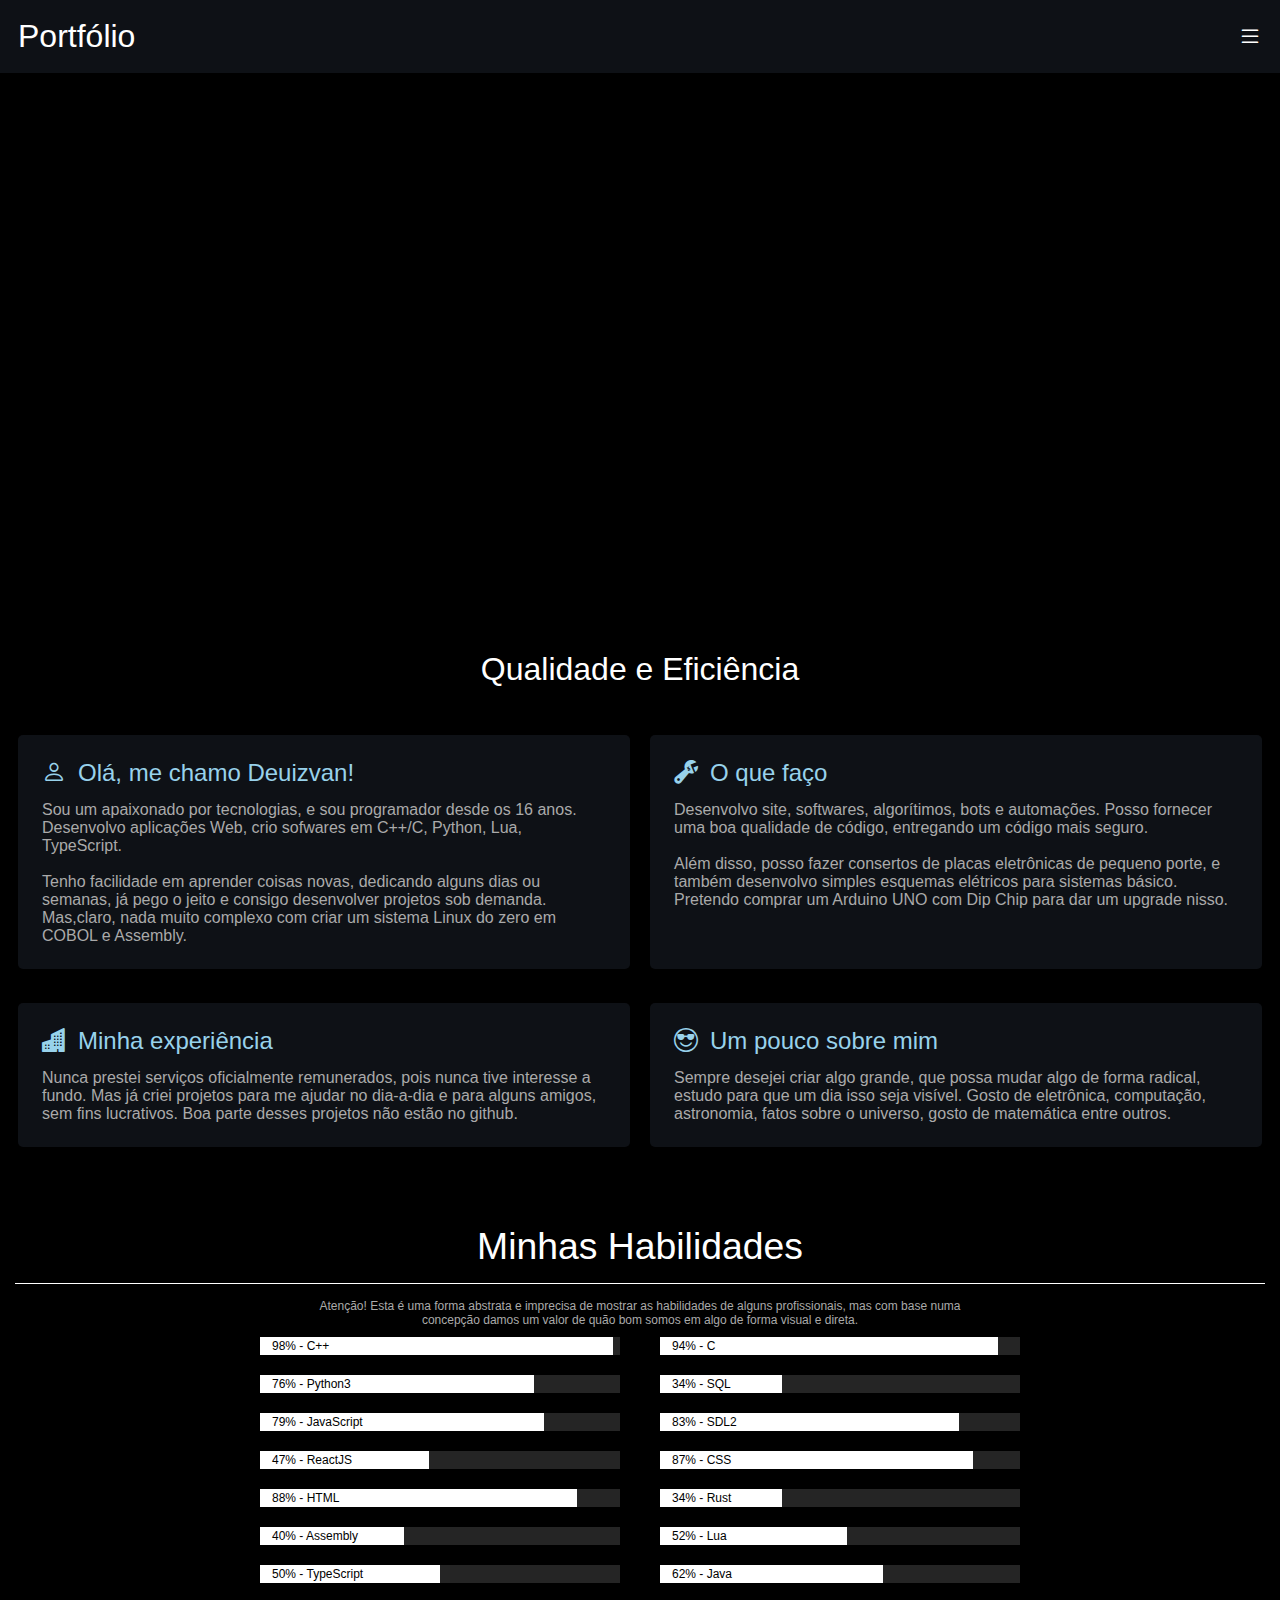
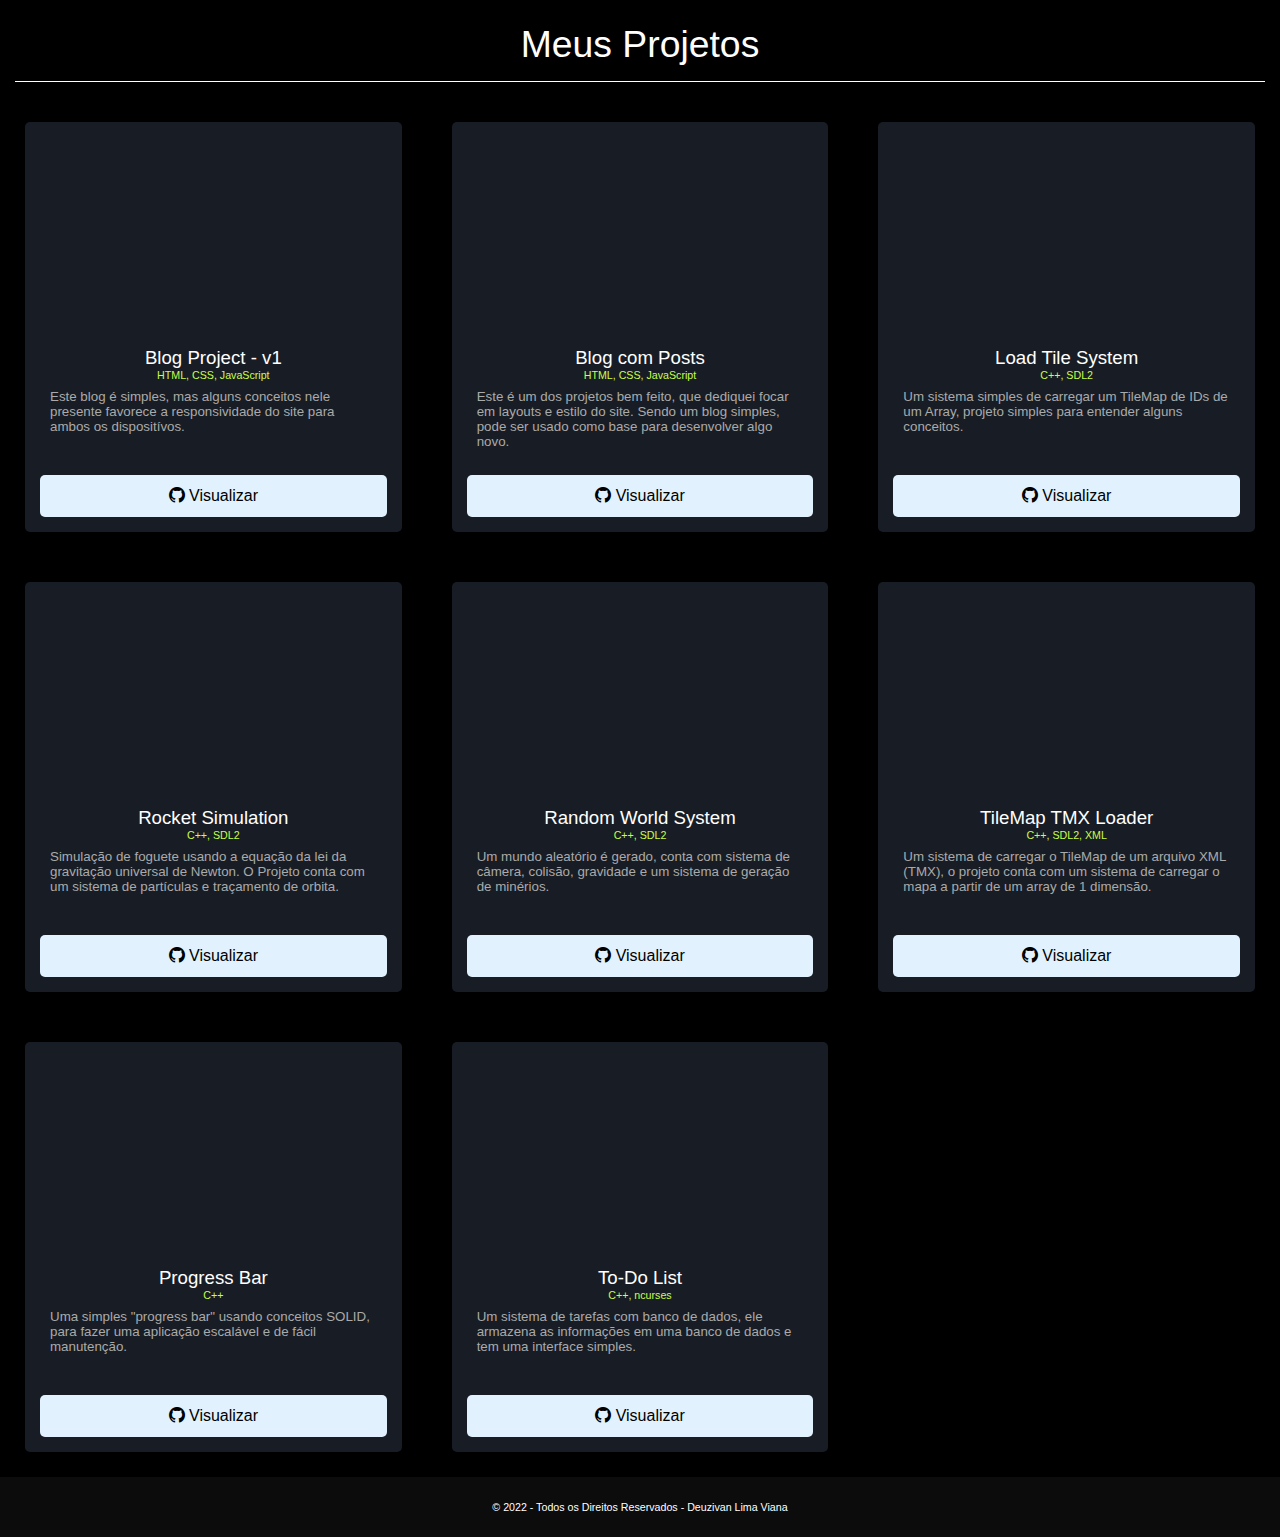
==== index.html @ 0cc6910b "update to 0.5" ====
<!DOCTYPE html>
<html lang="en">

<head>
  <meta charset="UTF-8">
  <meta http-equiv="X-UA-Compatible" content="IE=edge">
  <meta name="viewport" content="width=device-width, initial-scale=1.0">

  <title>Portfólio</title>

  <link rel="stylesheet" href="css/style.css">

</head>

<body>
  <nav class="action-bar">
    <h1>Portfólio</h1>
    <label for="toggle-menu">
      <i class="bi bi-list"></i>
    </label>
  </nav>

  <input type="checkbox" name="menu" id="toggle-menu" style="display: none;">
  <div class="side-menu">
    <ul class="options"></ul>
    <footer class="menu-footer">Portfólio v0.5</footer>
  </div>

  <header>
    <div class="banner">
      <h1>Qualidade e Eficiência</h1>
    </div>

    <div class="presentation">
      <article>
        <h1><i class="bi bi-person"></i>Olá, me chamo Deuizvan!</h1>
        <p>Sou um apaixonado por tecnologias, e sou programador desde os 16 anos. Desenvolvo aplicações Web, crio
          sofwares em C++/C, Python, Lua, TypeScript.</p>
        <br />
        <p>Tenho facilidade em aprender coisas novas, dedicando alguns dias ou semanas, já pego o jeito e consigo
          desenvolver projetos sob demanda. Mas,claro, nada muito complexo com criar um sistema Linux do zero em COBOL
          e Assembly.</p>
      </article>

      <article>
        <h1><i class="bi bi-wrench-adjustable"></i>O que faço</h1>
        <p>Desenvolvo site, softwares, algorítimos, bots e automações. Posso fornecer uma
          boa qualidade de código, entregando um código mais seguro.</p>
        <br />
        <p>Além disso, posso fazer consertos de placas eletrônicas de pequeno porte, e também desenvolvo simples
          esquemas elétricos para sistemas básico. Pretendo comprar um Arduino UNO com Dip Chip para dar um upgrade nisso.  
        </p>
      </article>

      <article>
        <h1><i class="bi bi-buildings-fill"></i>Minha experiência</h1>
        <p>Nunca prestei serviços oficialmente remunerados, pois nunca tive interesse a fundo. Mas já criei projetos para me ajudar
          no dia-a-dia e para alguns amigos, sem fins lucrativos. Boa parte desses projetos não estão no github.
        </p>
      </article>

      <article>
        <h1><i class="bi bi-emoji-sunglasses"></i>Um pouco sobre mim</h1>
        <p>Sempre desejei criar algo grande, que possa mudar algo de forma radical, estudo para que um dia isso seja visível.
          Gosto de eletrônica, computação, astronomia, fatos sobre o universo, gosto de matemática entre outros.
        </p>
      </article>
    </div>
  </header>

  <main>
    <h1 class="title-sep">Minhas Habilidades</h1>
    <div class="skills">
      <p class="warining-draft">
        Atenção! Esta é uma forma abstrata e imprecisa de mostrar as habilidades de alguns
        profissionais, mas com base numa concepção damos um valor de quão bom somos em algo de forma visual e direta.
      </p>

      <section class="bars"></section>
    </div>

    <h1 class="title-sep">Meus Projetos</h1>
    <section class="cards"></section>
  </main>

  <footer class="main-footer">
    <p>© 2022 - Todos os Direitos Reservados - Deuzivan Lima Viana</p>
  </footer>

  <script src="https://ajax.googleapis.com/ajax/libs/jquery/3.6.1/jquery.min.js"></script>
  <script src="js/InformationsLoader.js"></script>
  <script src="js/MenuOption.js"></script>
  <script src="js/CardProjects.js"></script>
  <script src="js/SkillsBar.js"></script>
  <script src="js/script.js"></script>
</body>

</html>
---- css/style.css ----
@import url("https://cdn.jsdelivr.net/npm/bootstrap-icons@1.10.2/font/bootstrap-icons.css");

* {
  padding: 0;
  margin: 0;
  box-sizing: border-box;
  font-style: normal;
  font-variant-ligatures: normal;
  font-variant-caps: normal;
  font-variant-numeric: normal;
  font-variant-east-asian: normal;
  font-weight: normal;
  font-stretch: normal;
  font-family: Montserrat, Montserrat, sans-serif;
}

html {
  background-color: #000;
}

/* ------------------- Action Bar */

.action-bar {
  background-color: #0E1116;
  color: white;
  display: flex;
  justify-content: space-between;
  padding: 18px;
  box-shadow: 0 0 5px rgba(0, 0, 0, 0.4);
  align-items: center;
}

.action-bar label .bi-list {
  font-size: 18pt;
}
.action-bar label {
  z-index: 3;
}

/* Meun */
#toggle-menu:checked ~ .side-menu {
  right: 0;
}

/* ------------- Presentation */
.presentation {
  padding: 18px;
  width: 100%;
}

.presentation article h1 .bi {
  padding-right: 12px;
}
.presentation article h1 {
  font-weight: 450;
  font-size: 18pt;
  color: #98D2EB;
  font-weight: 380;
  padding-bottom: 14px;
}

.presentation article {
  background-color: #0E1116;
  border-radius: 5px;
  padding: 24px;
  margin-top: 14px;
}
.presentation article p {
  color: rgb(170, 170, 170);
  font-weight: 380;

}

/* ------------- Card Project */
.card-project {
  margin: 25px;
  background-color: #181D25;
  padding: 15px;
  border-radius: 5px;
}


.card-project .card-content .card-title {
  font-size: 14pt;
  font-weight: 380;
  text-align: center;
}

.card-project .card-content .card-text {
  font-size: 10pt;
  color: rgb(170, 170, 170);
  font-weight: 380;
  padding-top: 8px;
}

.card-project .card-content {
  padding: 10px;
  color: white;
  height: 130px;
}

.card-project .card-action .card-link {
  background-color: #E1F2FE;
  color: black;
  text-decoration: none;
  border-radius: 5px;
  padding: 12px 16px 12px 16px;
  display: block;
  margin-top: 8px;
  width: 100%;
  text-align: center;
}

.card-project .card-image {
  width: 100%;
  height: 200px;
  background-position: center;
  background-size: cover;
}

/* ------------- Banner */
.banner h1 {
  background-color: rgba(0, 0, 0, 0.6);
  text-align: center;
  color: white;
  width: 100%;
  padding: 15px 0 15px 0;
  font-weight: 300;
}

.banner {
  display: flex;
  align-items: flex-end;
  background-image: url(https://github.com/Xnork/xnork-blog-site/blob/main/public/assets/slides/slide-1.png?raw=true);
  height: 50vh;
  background-position: center;
  background-size: cover;
}

/* ------------- Title Separations */
.title-sep:nth-child(1) {
  margin-top: 45px;
}

.title-sep {
  color: white;
  text-align: center;
  padding: 15px;
  border-bottom: 1px solid white;
  margin: 15px;
  font-size: 28pt;
  font-weight: 380;
}

/* ------------- Main Footer */
.main-footer {
  background-color: rgb(12, 12, 12);
  color: white;
  text-align: center;
  padding: 24px 12px 24px 12px;
  font-size: 8pt;
}

/* ------------- Drafts */
.warining-draft {
  color: rgb(170, 170, 170);
  text-align: center;
  max-width: 700px;
  margin: auto;
  padding: 0 10px 0 10px;
  font-size: 9pt;
}
.footer-tools-draft {
  color: #CAFE48;
  font-size: 8pt;
  text-align: center;
}

/* ------------- PC Adjust Responsive */
@media screen and (min-device-width: 600px) {
  .bars {
    display: grid;
    grid-template-columns: 1fr 1fr;
  }
  .banner {
    height: 70vh;
  }
  .cards {
    display: grid;
    grid-template-columns: 1fr 1fr 1fr;
  }
  .presentation {
    display: grid;
    grid-template-columns: 1fr 1fr;
    gap: 20px;
  }
}

/* ------------- Preogress Bar */
.progress {
  background-color: #252525;
  margin: 10px 20px 10px 20px;
}

.progress .bar {
  background-color: #FFF;
  padding: 2px 12px 2px 12px;
  font-size: 9pt;
}

.bars {
  max-width: 800px;
  margin: auto;
}

/* ------------- Side Menu */
.side-menu .options .option a:hover {
  background-color: #242b38;
}
.side-menu .options .option a {
  color: white;
  text-decoration: none;
  display: block;
  padding: 15px 20px 15px 20px;
  width: 70vw;
  background-color: #0E1116;
  margin-bottom: 5px;
}
.side-menu .options .option a .bi {
  padding-right: 5px;
}
.side-menu .options .option {
  color: grey;
  list-style: none;
}
.side-menu .menu-footer {
  position: relative;
  text-align: center;
  font-size: 8pt;
  text-decoration: underline;
  color: white;
}
.side-menu {
  position: fixed;
  background-color: #000;
  height: 100vh;
  padding-bottom: 80px;
  top: 0;
  transition-duration: 1s;
  right: -80vw;
  padding-top: 80px;
  display: flex;
  flex-direction: column;
  justify-content: space-between;
  box-shadow: 0 0 5px rgba(255, 255, 255, 0.2);
}
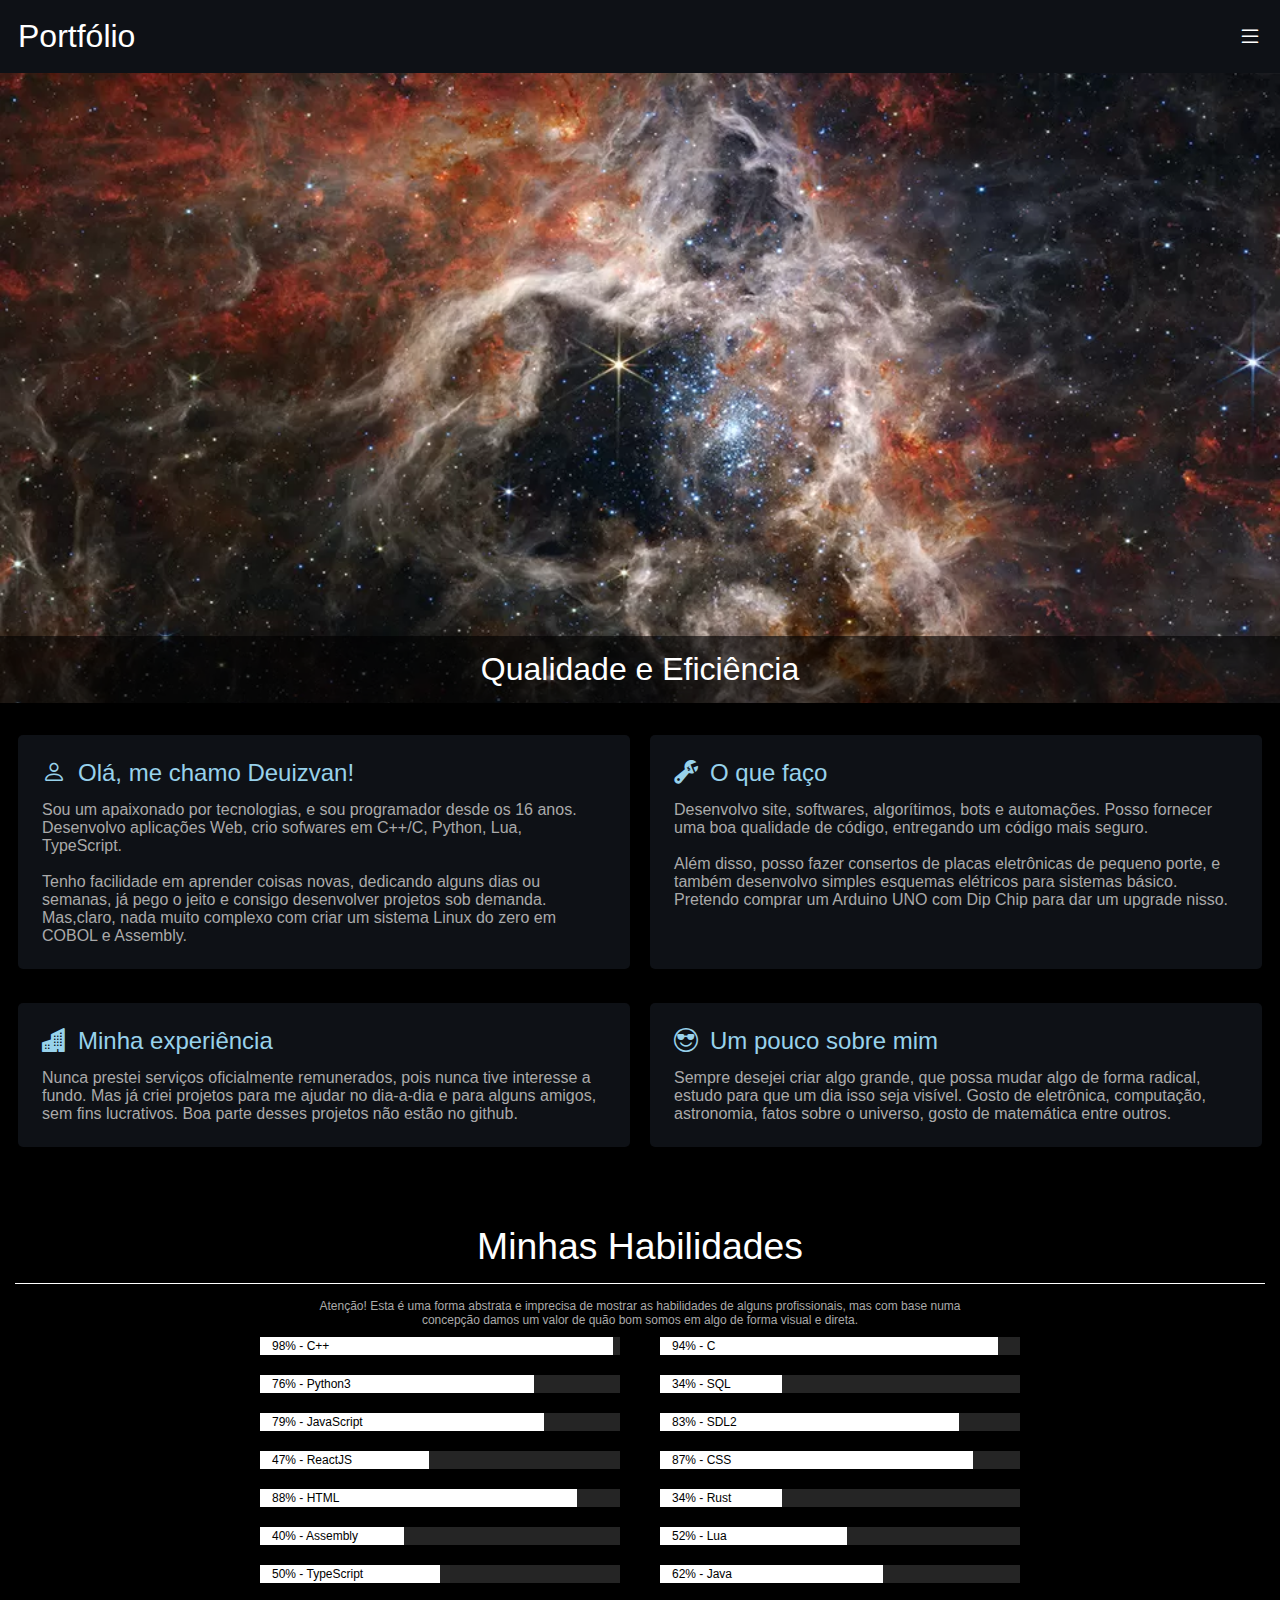
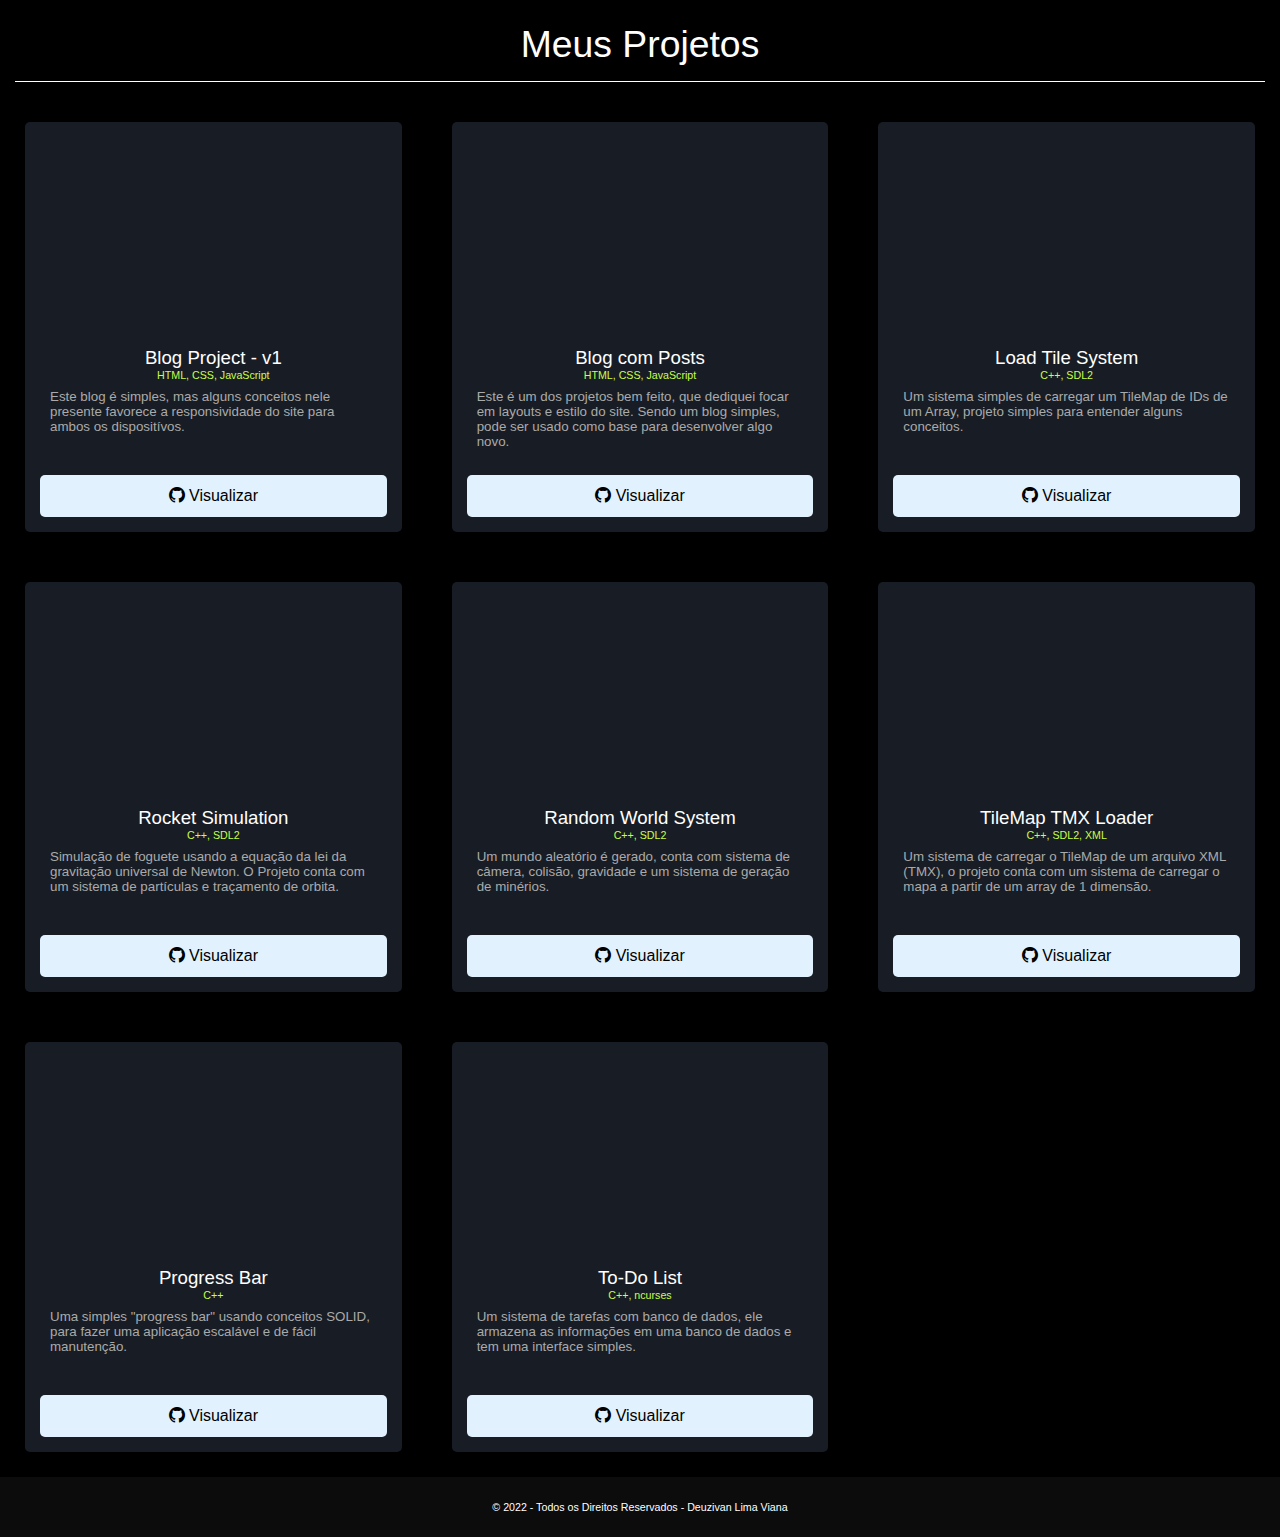
==== commit bffb9866: "refactorization" ====
--- a/index.html
+++ b/index.html
@@ -1,5 +1,5 @@
 <!DOCTYPE html>
-<html lang="en">
+<html lang="pt-br">
 
 <head>
   <meta charset="UTF-8">
@@ -23,7 +23,7 @@
   <input type="checkbox" name="menu" id="toggle-menu" style="display: none;">
   <div class="side-menu">
     <ul class="options"></ul>
-    <footer class="menu-footer">Portfólio v0.5</footer>
+    <footer class="menu-footer version"></footer>
   </div>
 
   <header>
--- a/css/style.css
+++ b/css/style.css
@@ -125,13 +125,13 @@
   color: white;
   width: 100%;
   padding: 15px 0 15px 0;
-  font-weight: 300;
+  font-weight: 290;
 }
 
 .banner {
   display: flex;
   align-items: flex-end;
-  background-image: url(https://github.com/Xnork/xnork-blog-site/blob/main/public/assets/slides/slide-1.png?raw=true);
+  background-image: url(../assets/james-webb.webp);
   height: 50vh;
   background-position: center;
   background-size: cover;
@@ -193,6 +193,9 @@
     display: grid;
     grid-template-columns: 1fr 1fr;
     gap: 20px;
+  }
+  .side-menu {
+    width: 30vw;
   }
 }
 
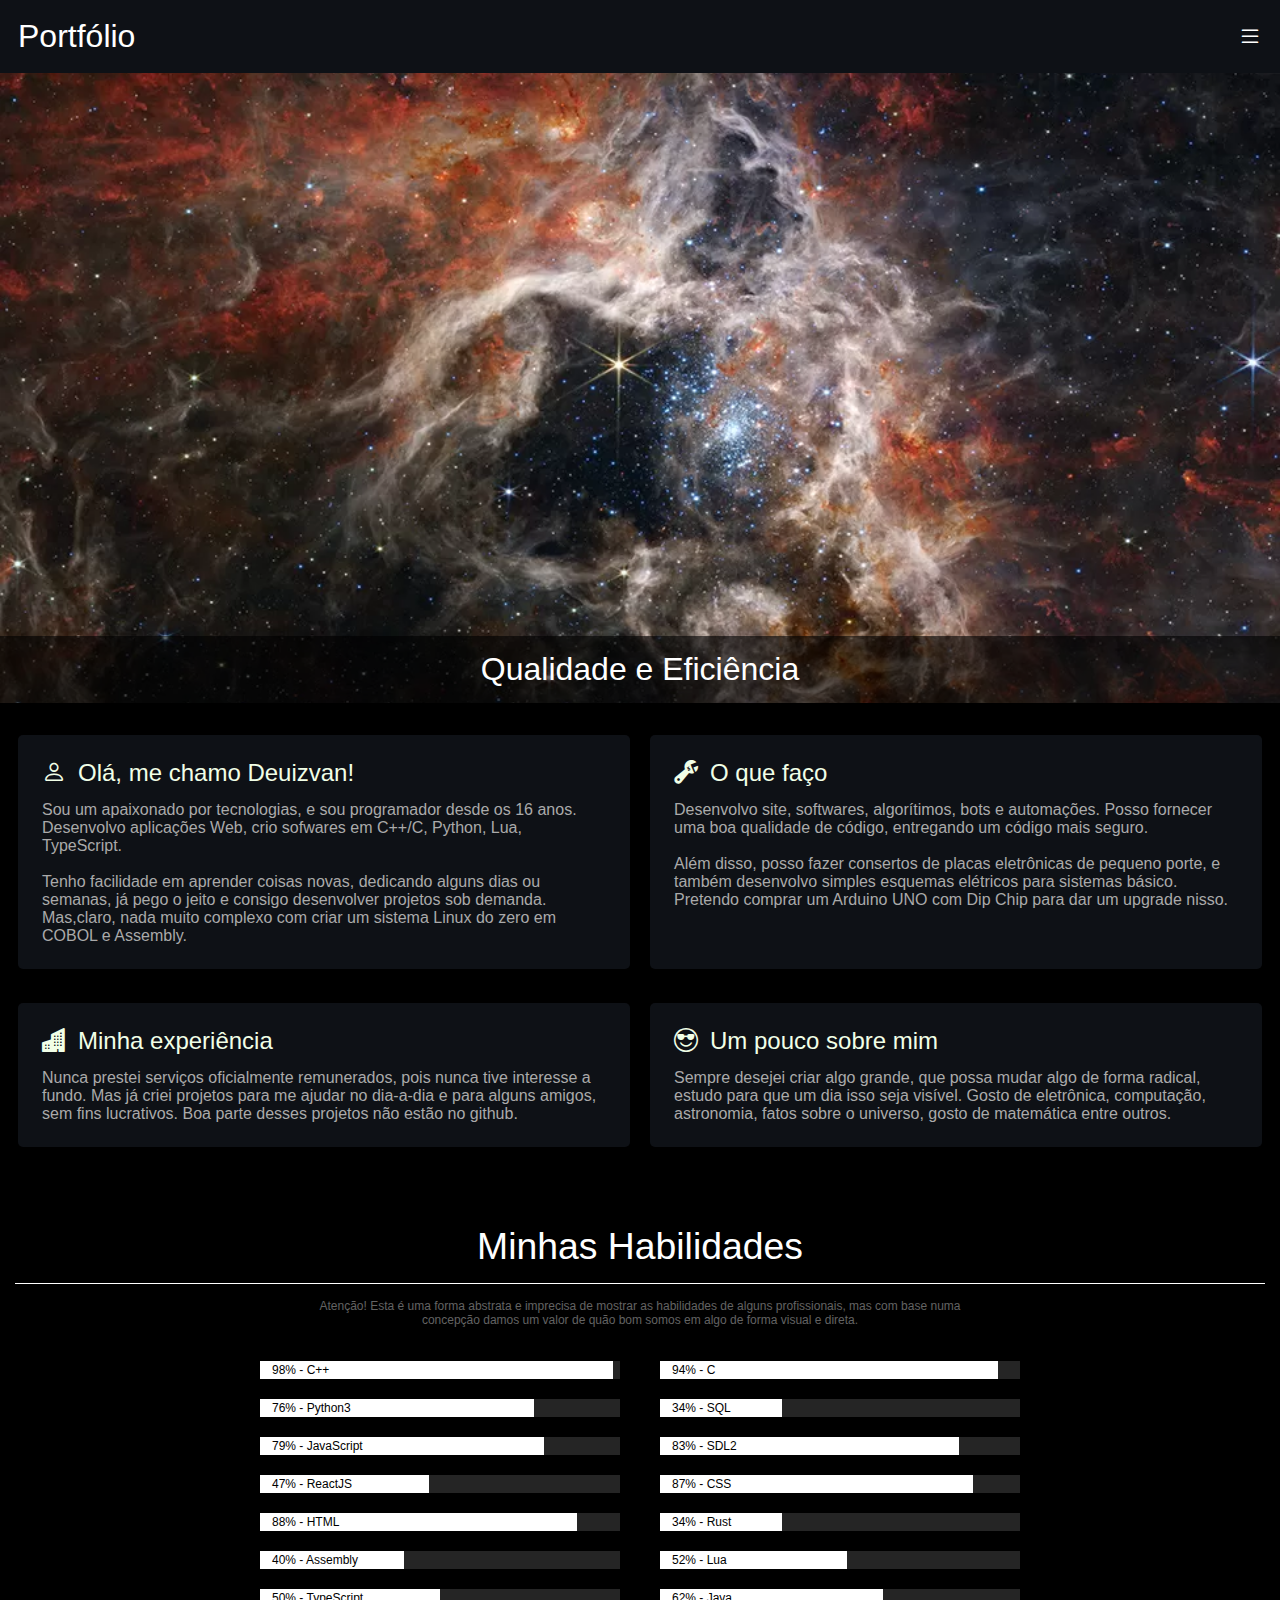
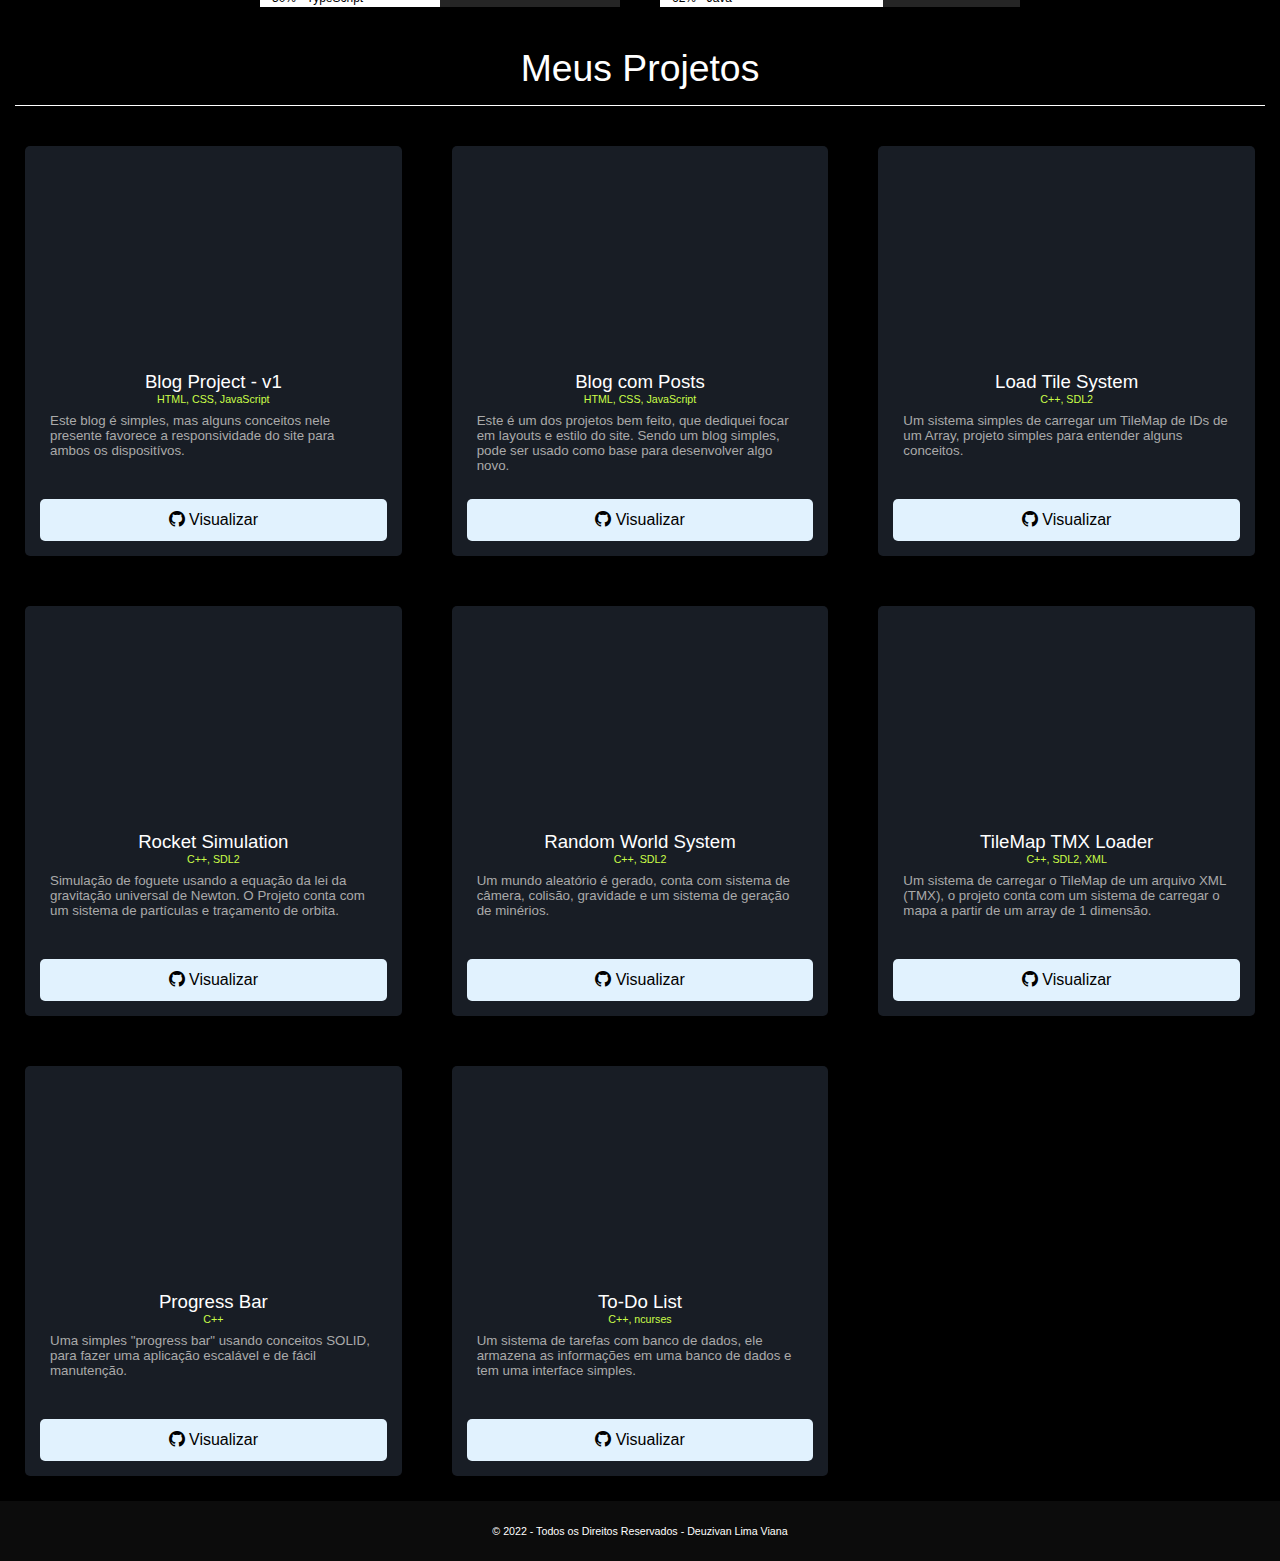
==== commit 44992a2d: "boost menu layout" ====
--- a/index.html
+++ b/index.html
@@ -15,7 +15,7 @@
 <body>
   <nav class="action-bar">
     <h1>Portfólio</h1>
-    <label for="toggle-menu">
+    <label for="toggle-menu" onclick="menu_icon_toggle()">
       <i class="bi bi-list"></i>
     </label>
   </nav>
@@ -92,6 +92,7 @@
   <script src="js/MenuOption.js"></script>
   <script src="js/CardProjects.js"></script>
   <script src="js/SkillsBar.js"></script>
+  <script src="js/Events.js"></script>
   <script src="js/script.js"></script>
 </body>
 
--- a/css/style.css
+++ b/css/style.css
@@ -1,5 +1,7 @@
 @import url("https://cdn.jsdelivr.net/npm/bootstrap-icons@1.10.2/font/bootstrap-icons.css");
-
+:root {
+  background-color: #000;
+}
 * {
   padding: 0;
   margin: 0;
@@ -14,12 +16,7 @@
   font-family: Montserrat, Montserrat, sans-serif;
 }
 
-html {
-  background-color: #000;
-}
-
 /* ------------------- Action Bar */
-
 .action-bar {
   background-color: #0E1116;
   color: white;
@@ -29,8 +26,7 @@
   box-shadow: 0 0 5px rgba(0, 0, 0, 0.4);
   align-items: center;
 }
-
-.action-bar label .bi-list {
+.action-bar label .bi {
   font-size: 18pt;
 }
 .action-bar label {
@@ -47,18 +43,16 @@
   padding: 18px;
   width: 100%;
 }
-
 .presentation article h1 .bi {
   padding-right: 12px;
 }
 .presentation article h1 {
   font-weight: 450;
   font-size: 18pt;
-  color: #98D2EB;
+  color: #F1FFE7;
   font-weight: 380;
   padding-bottom: 14px;
 }
-
 .presentation article {
   background-color: #0E1116;
   border-radius: 5px;
@@ -78,27 +72,22 @@
   padding: 15px;
   border-radius: 5px;
 }
-
-
 .card-project .card-content .card-title {
   font-size: 14pt;
   font-weight: 380;
   text-align: center;
 }
-
 .card-project .card-content .card-text {
   font-size: 10pt;
   color: rgb(170, 170, 170);
   font-weight: 380;
   padding-top: 8px;
 }
-
 .card-project .card-content {
   padding: 10px;
   color: white;
   height: 130px;
 }
-
 .card-project .card-action .card-link {
   background-color: #E1F2FE;
   color: black;
@@ -110,7 +99,6 @@
   width: 100%;
   text-align: center;
 }
-
 .card-project .card-image {
   width: 100%;
   height: 200px;
@@ -127,7 +115,6 @@
   padding: 15px 0 15px 0;
   font-weight: 290;
 }
-
 .banner {
   display: flex;
   align-items: flex-end;
@@ -141,7 +128,6 @@
 .title-sep:nth-child(1) {
   margin-top: 45px;
 }
-
 .title-sep {
   color: white;
   text-align: center;
@@ -163,12 +149,13 @@
 
 /* ------------- Drafts */
 .warining-draft {
-  color: rgb(170, 170, 170);
+  color: rgb(99, 99, 99);
   text-align: center;
   max-width: 700px;
   margin: auto;
   padding: 0 10px 0 10px;
   font-size: 9pt;
+  padding-bottom: 24px;
 }
 .footer-tools-draft {
   color: #CAFE48;
@@ -210,7 +197,6 @@
   padding: 2px 12px 2px 12px;
   font-size: 9pt;
 }
-
 .bars {
   max-width: 800px;
   margin: auto;
@@ -223,11 +209,13 @@
 .side-menu .options .option a {
   color: white;
   text-decoration: none;
-  display: block;
+  display: grid;
+  grid-template-columns: 1fr 10fr 1fr;
   padding: 15px 20px 15px 20px;
-  width: 70vw;
+  width: 420px;
   background-color: #0E1116;
   margin-bottom: 5px;
+  font-weight: 380;
 }
 .side-menu .options .option a .bi {
   padding-right: 5px;
@@ -250,7 +238,7 @@
   padding-bottom: 80px;
   top: 0;
   transition-duration: 1s;
-  right: -80vw;
+  right: -500px;
   padding-top: 80px;
   display: flex;
   flex-direction: column;
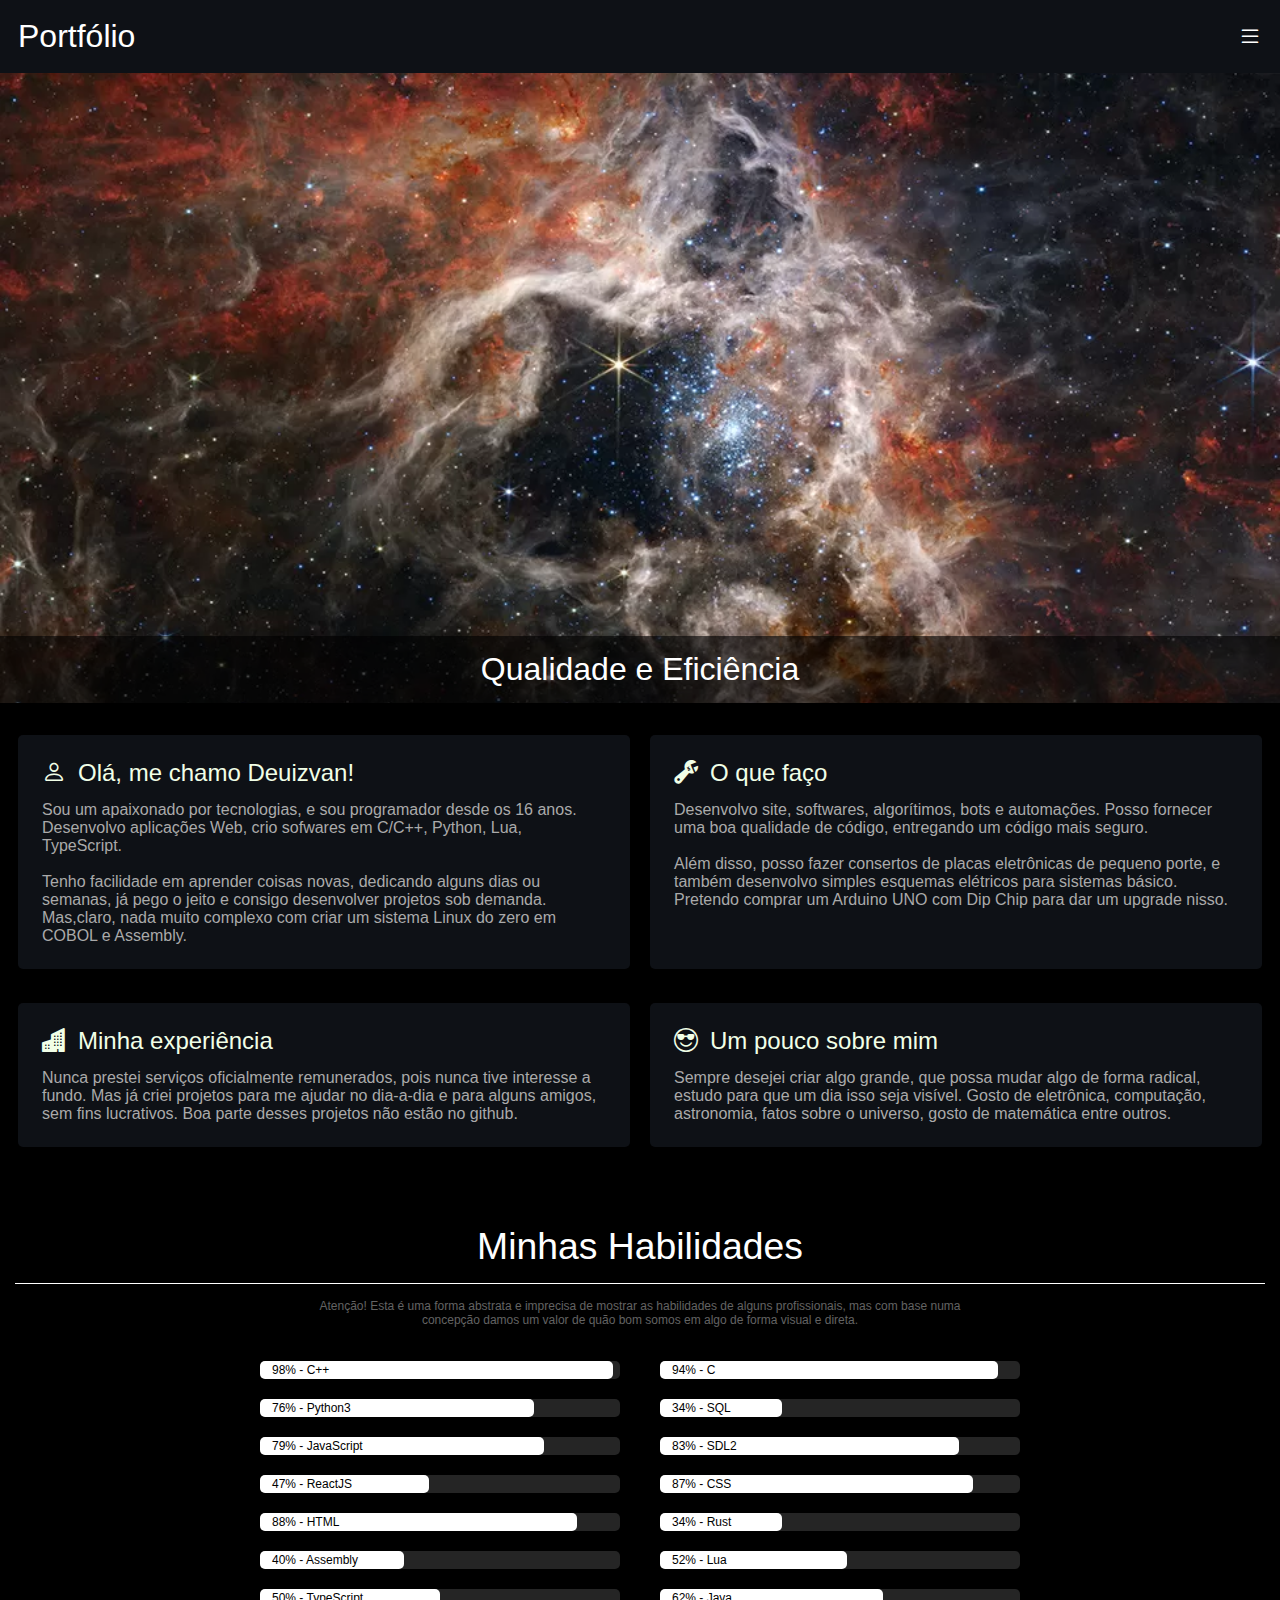
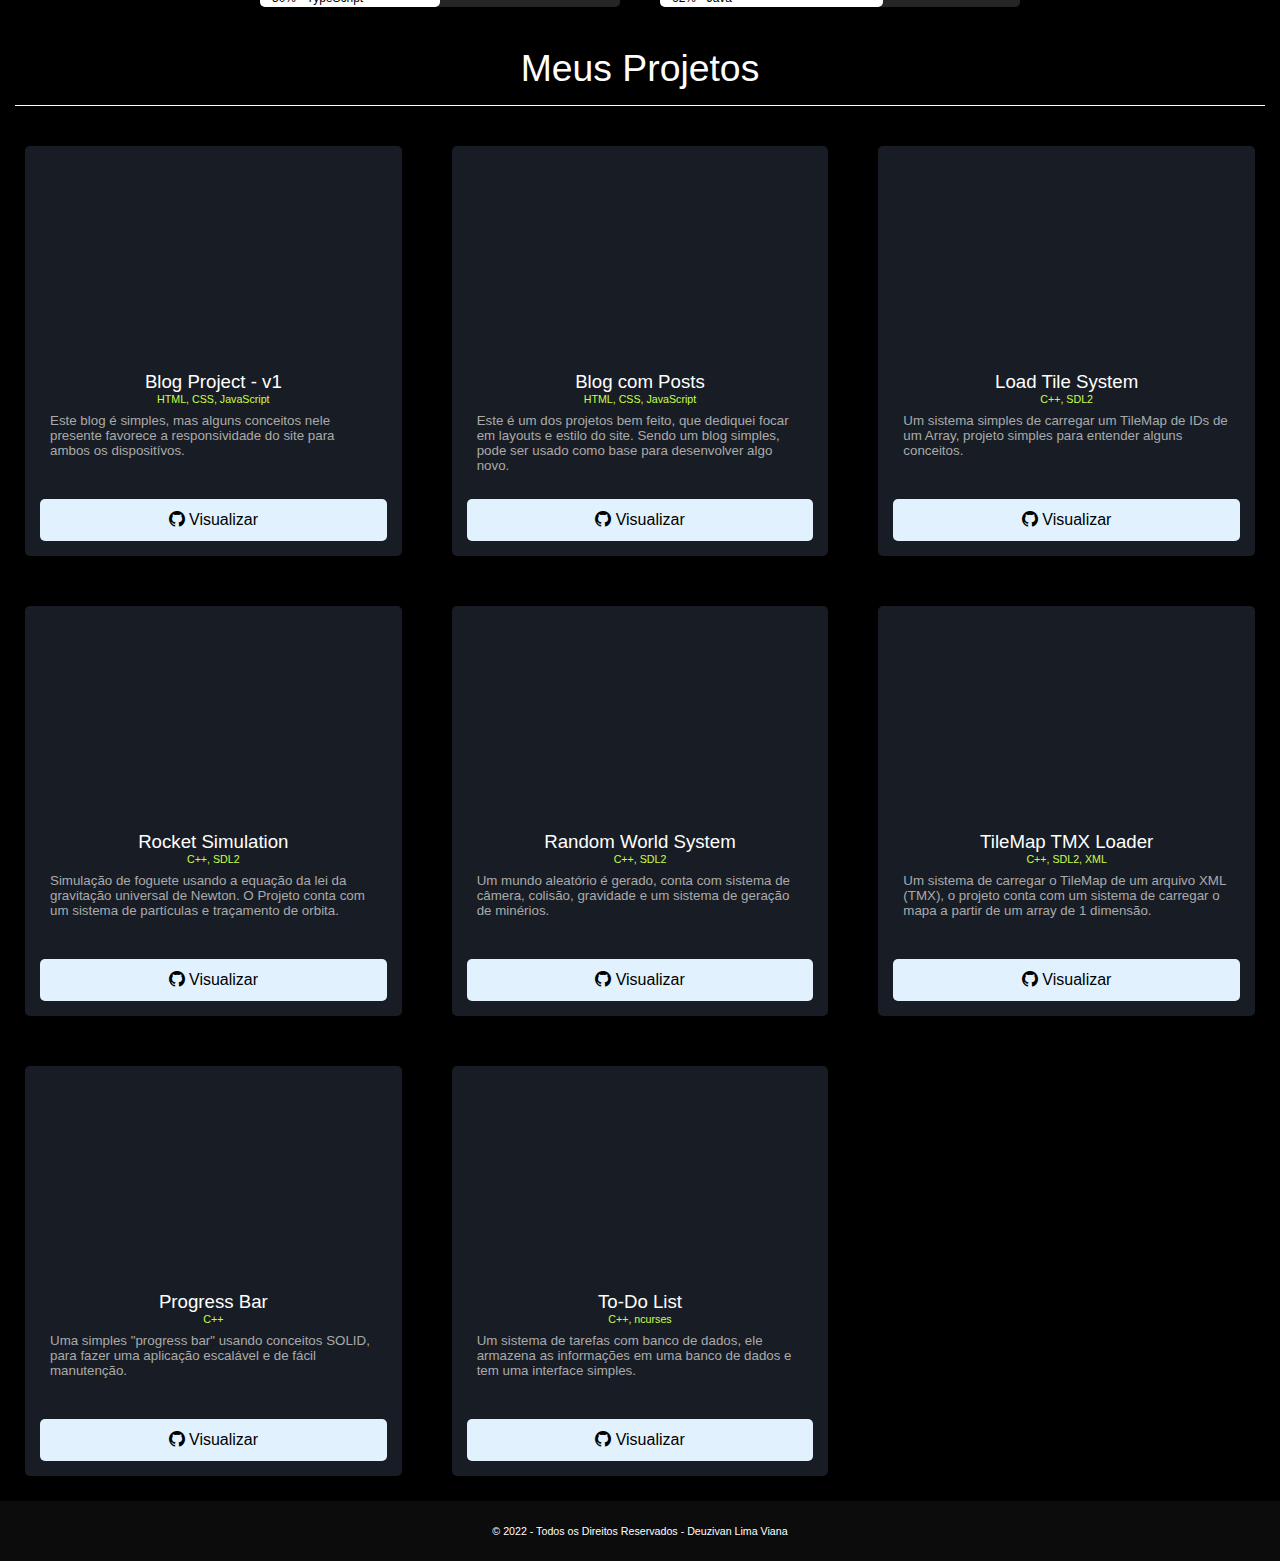
==== commit 7a0d966d: "boost layout upgrade" ====
--- a/index.html
+++ b/index.html
@@ -35,13 +35,12 @@
       <article>
         <h1><i class="bi bi-person"></i>Olá, me chamo Deuizvan!</h1>
         <p>Sou um apaixonado por tecnologias, e sou programador desde os 16 anos. Desenvolvo aplicações Web, crio
-          sofwares em C++/C, Python, Lua, TypeScript.</p>
+          sofwares em C/C++, Python, Lua, TypeScript.</p>
         <br />
         <p>Tenho facilidade em aprender coisas novas, dedicando alguns dias ou semanas, já pego o jeito e consigo
           desenvolver projetos sob demanda. Mas,claro, nada muito complexo com criar um sistema Linux do zero em COBOL
           e Assembly.</p>
       </article>
-
       <article>
         <h1><i class="bi bi-wrench-adjustable"></i>O que faço</h1>
         <p>Desenvolvo site, softwares, algorítimos, bots e automações. Posso fornecer uma
@@ -51,14 +50,12 @@
           esquemas elétricos para sistemas básico. Pretendo comprar um Arduino UNO com Dip Chip para dar um upgrade nisso.  
         </p>
       </article>
-
       <article>
         <h1><i class="bi bi-buildings-fill"></i>Minha experiência</h1>
         <p>Nunca prestei serviços oficialmente remunerados, pois nunca tive interesse a fundo. Mas já criei projetos para me ajudar
           no dia-a-dia e para alguns amigos, sem fins lucrativos. Boa parte desses projetos não estão no github.
         </p>
       </article>
-
       <article>
         <h1><i class="bi bi-emoji-sunglasses"></i>Um pouco sobre mim</h1>
         <p>Sempre desejei criar algo grande, que possa mudar algo de forma radical, estudo para que um dia isso seja visível.
@@ -75,10 +72,8 @@
         Atenção! Esta é uma forma abstrata e imprecisa de mostrar as habilidades de alguns
         profissionais, mas com base numa concepção damos um valor de quão bom somos em algo de forma visual e direta.
       </p>
-
       <section class="bars"></section>
     </div>
-
     <h1 class="title-sep">Meus Projetos</h1>
     <section class="cards"></section>
   </main>
--- a/css/style.css
+++ b/css/style.css
@@ -190,9 +190,11 @@
 .progress {
   background-color: #252525;
   margin: 10px 20px 10px 20px;
+  border-radius: 5px;
 }
 
 .progress .bar {
+  border-radius: 5px;
   background-color: #FFF;
   padding: 2px 12px 2px 12px;
   font-size: 9pt;
@@ -210,15 +212,15 @@
   color: white;
   text-decoration: none;
   display: grid;
-  grid-template-columns: 1fr 10fr 1fr;
+  grid-template-columns: 0fr 10fr 0fr;
   padding: 15px 20px 15px 20px;
-  width: 420px;
+  width: 70vw;
   background-color: #0E1116;
   margin-bottom: 5px;
   font-weight: 380;
 }
 .side-menu .options .option a .bi {
-  padding-right: 5px;
+  padding-right: 10px;
 }
 .side-menu .options .option {
   color: grey;
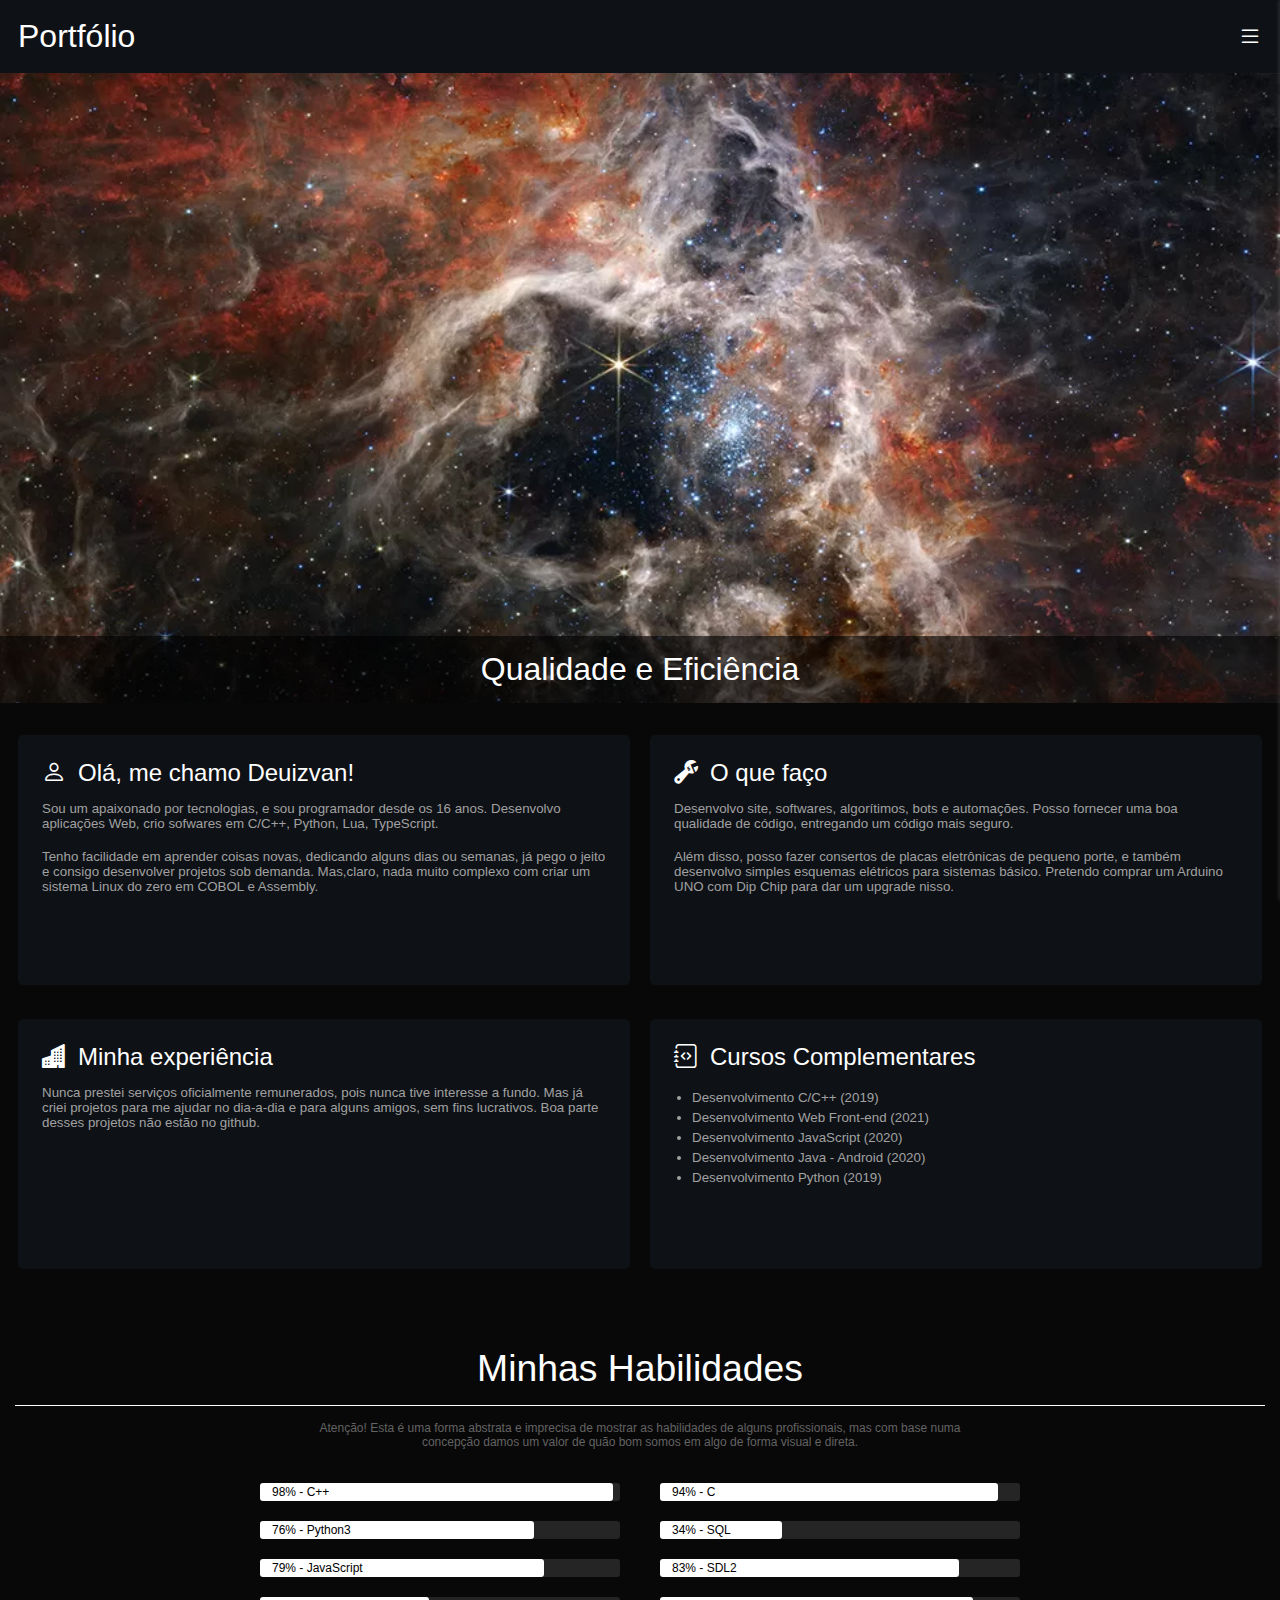
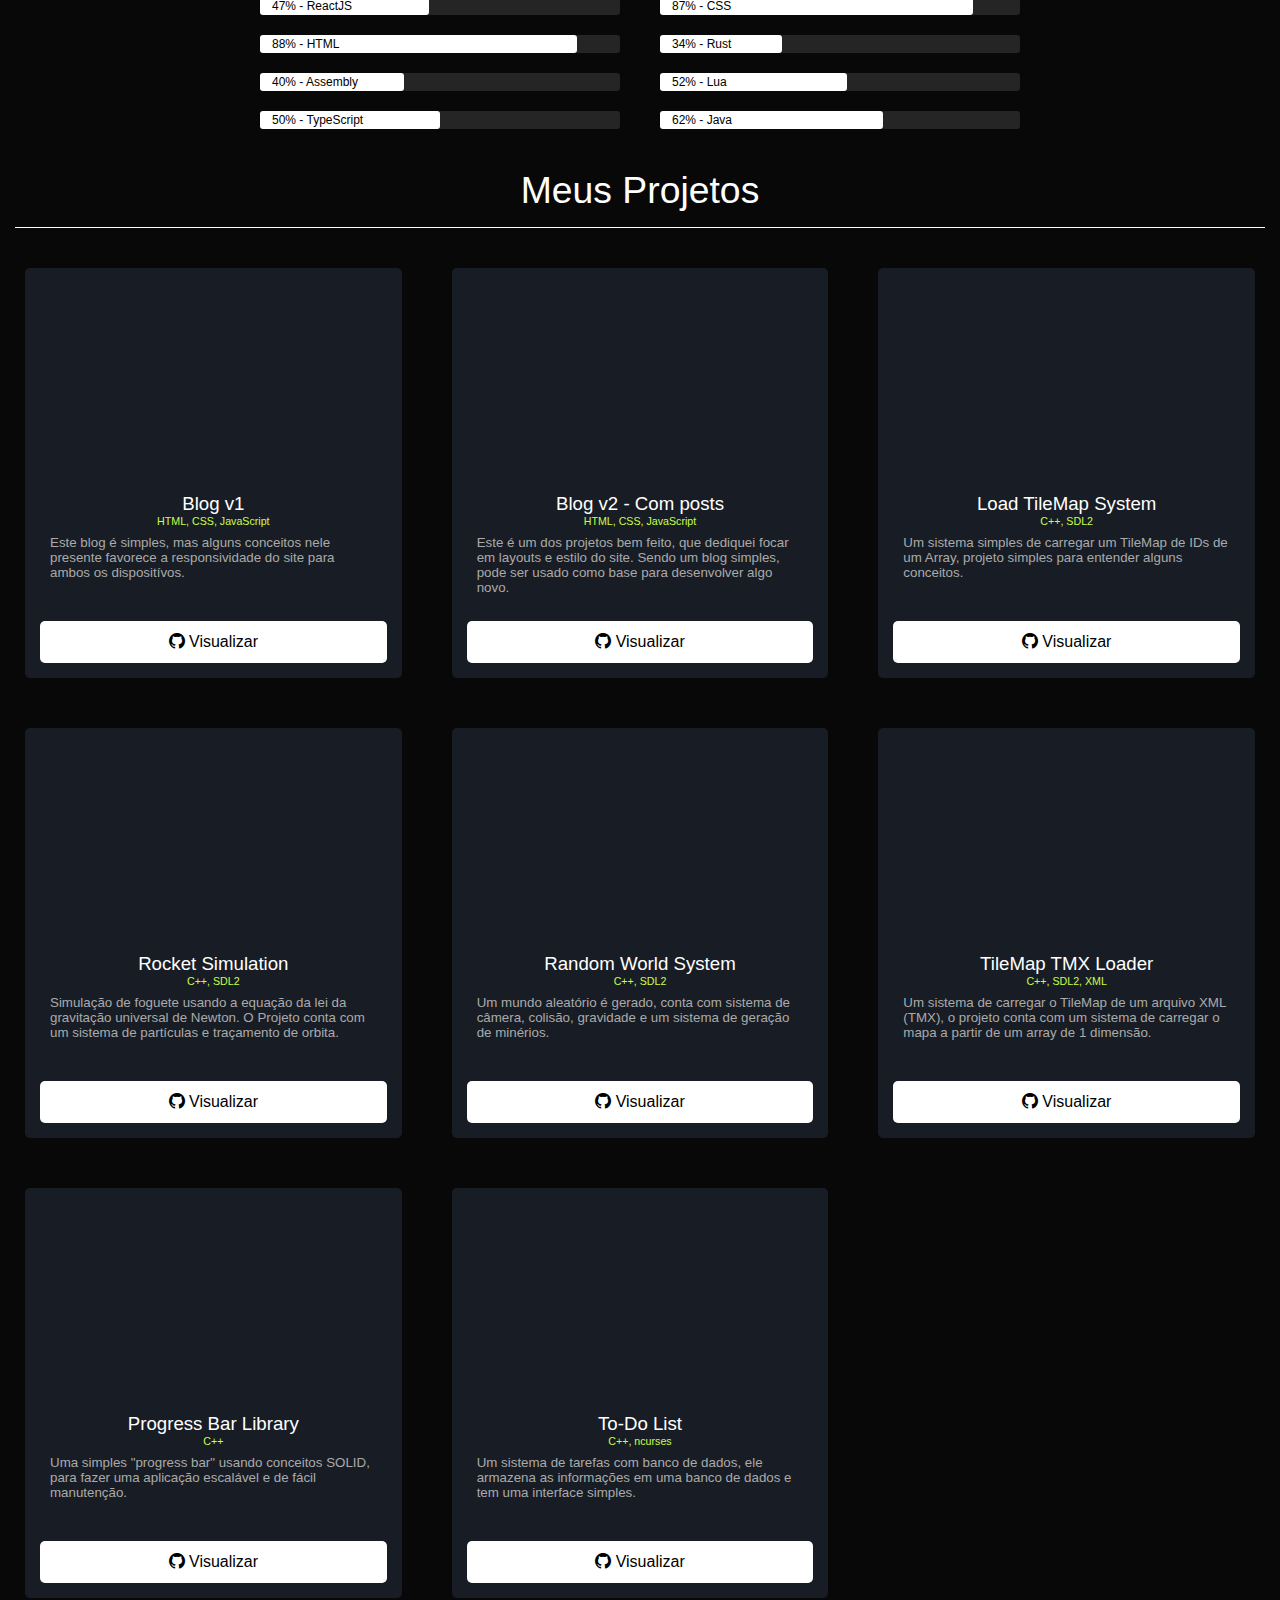
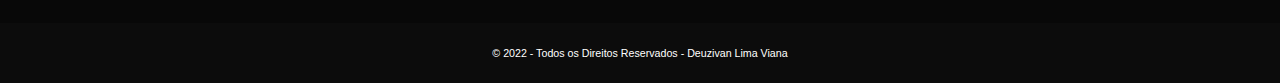
==== commit 45835ff1: "Boost layout and add more details" ====
--- a/index.html
+++ b/index.html
@@ -5,13 +5,9 @@
   <meta charset="UTF-8">
   <meta http-equiv="X-UA-Compatible" content="IE=edge">
   <meta name="viewport" content="width=device-width, initial-scale=1.0">
-
   <title>Portfólio</title>
-
   <link rel="stylesheet" href="css/style.css">
-
 </head>
-
 <body>
   <nav class="action-bar">
     <h1>Portfólio</h1>
@@ -19,18 +15,15 @@
       <i class="bi bi-list"></i>
     </label>
   </nav>
-
   <input type="checkbox" name="menu" id="toggle-menu" style="display: none;">
   <div class="side-menu">
     <ul class="options"></ul>
     <footer class="menu-footer version"></footer>
   </div>
-
   <header>
     <div class="banner">
       <h1>Qualidade e Eficiência</h1>
     </div>
-
     <div class="presentation">
       <article>
         <h1><i class="bi bi-person"></i>Olá, me chamo Deuizvan!</h1>
@@ -57,14 +50,17 @@
         </p>
       </article>
       <article>
-        <h1><i class="bi bi-emoji-sunglasses"></i>Um pouco sobre mim</h1>
-        <p>Sempre desejei criar algo grande, que possa mudar algo de forma radical, estudo para que um dia isso seja visível.
-          Gosto de eletrônica, computação, astronomia, fatos sobre o universo, gosto de matemática entre outros.
-        </p>
+        <h1><i class="bi bi-journal-code"></i>Cursos Complementares</h1>
+        <ul>
+          <li>Desenvolvimento C/C++ (2019)</li>
+          <li>Desenvolvimento Web Front-end (2021)</li>
+          <li>Desenvolvimento JavaScript (2020)</li>
+          <li>Desenvolvimento Java - Android (2020)</li>
+          <li>Desenvolvimento Python (2019)</li>
+        </ul>
       </article>
     </div>
   </header>
-
   <main>
     <h1 class="title-sep">Minhas Habilidades</h1>
     <div class="skills">
@@ -74,6 +70,7 @@
       </p>
       <section class="bars"></section>
     </div>
+
     <h1 class="title-sep">Meus Projetos</h1>
     <section class="cards"></section>
   </main>
@@ -90,5 +87,4 @@
   <script src="js/Events.js"></script>
   <script src="js/script.js"></script>
 </body>
-
 </html>--- a/css/style.css
+++ b/css/style.css
@@ -1,6 +1,6 @@
 @import url("https://cdn.jsdelivr.net/npm/bootstrap-icons@1.10.2/font/bootstrap-icons.css");
 :root {
-  background-color: #000;
+  background-color: rgb(8, 8, 8);
 }
 * {
   padding: 0;
@@ -13,7 +13,8 @@
   font-variant-east-asian: normal;
   font-weight: normal;
   font-stretch: normal;
-  font-family: Montserrat, Montserrat, sans-serif;
+  /*font-family: Montserrat, Montserrat, sans-serif;*/
+  font-family: Arial, Helvetica, sans-serif;
 }
 
 /* ------------------- Action Bar */
@@ -49,7 +50,7 @@
 .presentation article h1 {
   font-weight: 450;
   font-size: 18pt;
-  color: #F1FFE7;
+  color: #ffffff;
   font-weight: 380;
   padding-bottom: 14px;
 }
@@ -58,11 +59,22 @@
   border-radius: 5px;
   padding: 24px;
   margin-top: 14px;
+  min-height: 250px;
+}
+.presentation article ul {
+  padding-left: 18px;
+}
+.presentation article ul li {
+  color: rgb(161, 161, 161);
+  font-weight: 300;
+  font-size: 10pt;
+  margin-top: 5px;
 }
 .presentation article p {
-  color: rgb(170, 170, 170);
-  font-weight: 380;
-
+  color: rgb(161, 161, 161);
+  transition-duration: 1s;
+  font-weight: 300;
+  font-size: 10pt;
 }
 
 /* ------------- Card Project */
@@ -89,7 +101,7 @@
   height: 130px;
 }
 .card-project .card-action .card-link {
-  background-color: #E1F2FE;
+  background-color: #FFF;
   color: black;
   text-decoration: none;
   border-radius: 5px;
@@ -113,7 +125,7 @@
   color: white;
   width: 100%;
   padding: 15px 0 15px 0;
-  font-weight: 290;
+  font-weight: 350;
 }
 .banner {
   display: flex;
@@ -163,38 +175,14 @@
   text-align: center;
 }
 
-/* ------------- PC Adjust Responsive */
-@media screen and (min-device-width: 600px) {
-  .bars {
-    display: grid;
-    grid-template-columns: 1fr 1fr;
-  }
-  .banner {
-    height: 70vh;
-  }
-  .cards {
-    display: grid;
-    grid-template-columns: 1fr 1fr 1fr;
-  }
-  .presentation {
-    display: grid;
-    grid-template-columns: 1fr 1fr;
-    gap: 20px;
-  }
-  .side-menu {
-    width: 30vw;
-  }
-}
-
 /* ------------- Preogress Bar */
 .progress {
   background-color: #252525;
   margin: 10px 20px 10px 20px;
-  border-radius: 5px;
-}
-
+  border-radius: 3px;
+}
 .progress .bar {
-  border-radius: 5px;
+  border-radius: 3px;
   background-color: #FFF;
   padding: 2px 12px 2px 12px;
   font-size: 9pt;
@@ -240,10 +228,37 @@
   padding-bottom: 80px;
   top: 0;
   transition-duration: 1s;
-  right: -500px;
+  right: -70vw;
   padding-top: 80px;
   display: flex;
   flex-direction: column;
   justify-content: space-between;
   box-shadow: 0 0 5px rgba(255, 255, 255, 0.2);
+}
+
+/* ------------- PC Adjust Responsive */
+@media screen and (min-device-width: 600px) {
+  .bars {
+    display: grid;
+    grid-template-columns: 1fr 1fr;
+  }
+  .banner {
+    height: 70vh;
+  }
+  .cards {
+    display: grid;
+    grid-template-columns: 1fr 1fr 1fr;
+  }
+  .presentation {
+    display: grid;
+    grid-template-columns: 1fr 1fr;
+    gap: 20px;
+  }
+  .side-menu {
+    width: 30vw;
+    right: -30vw;
+  }
+  .side-menu .options .option a {
+    width: 30vw;
+  }
 }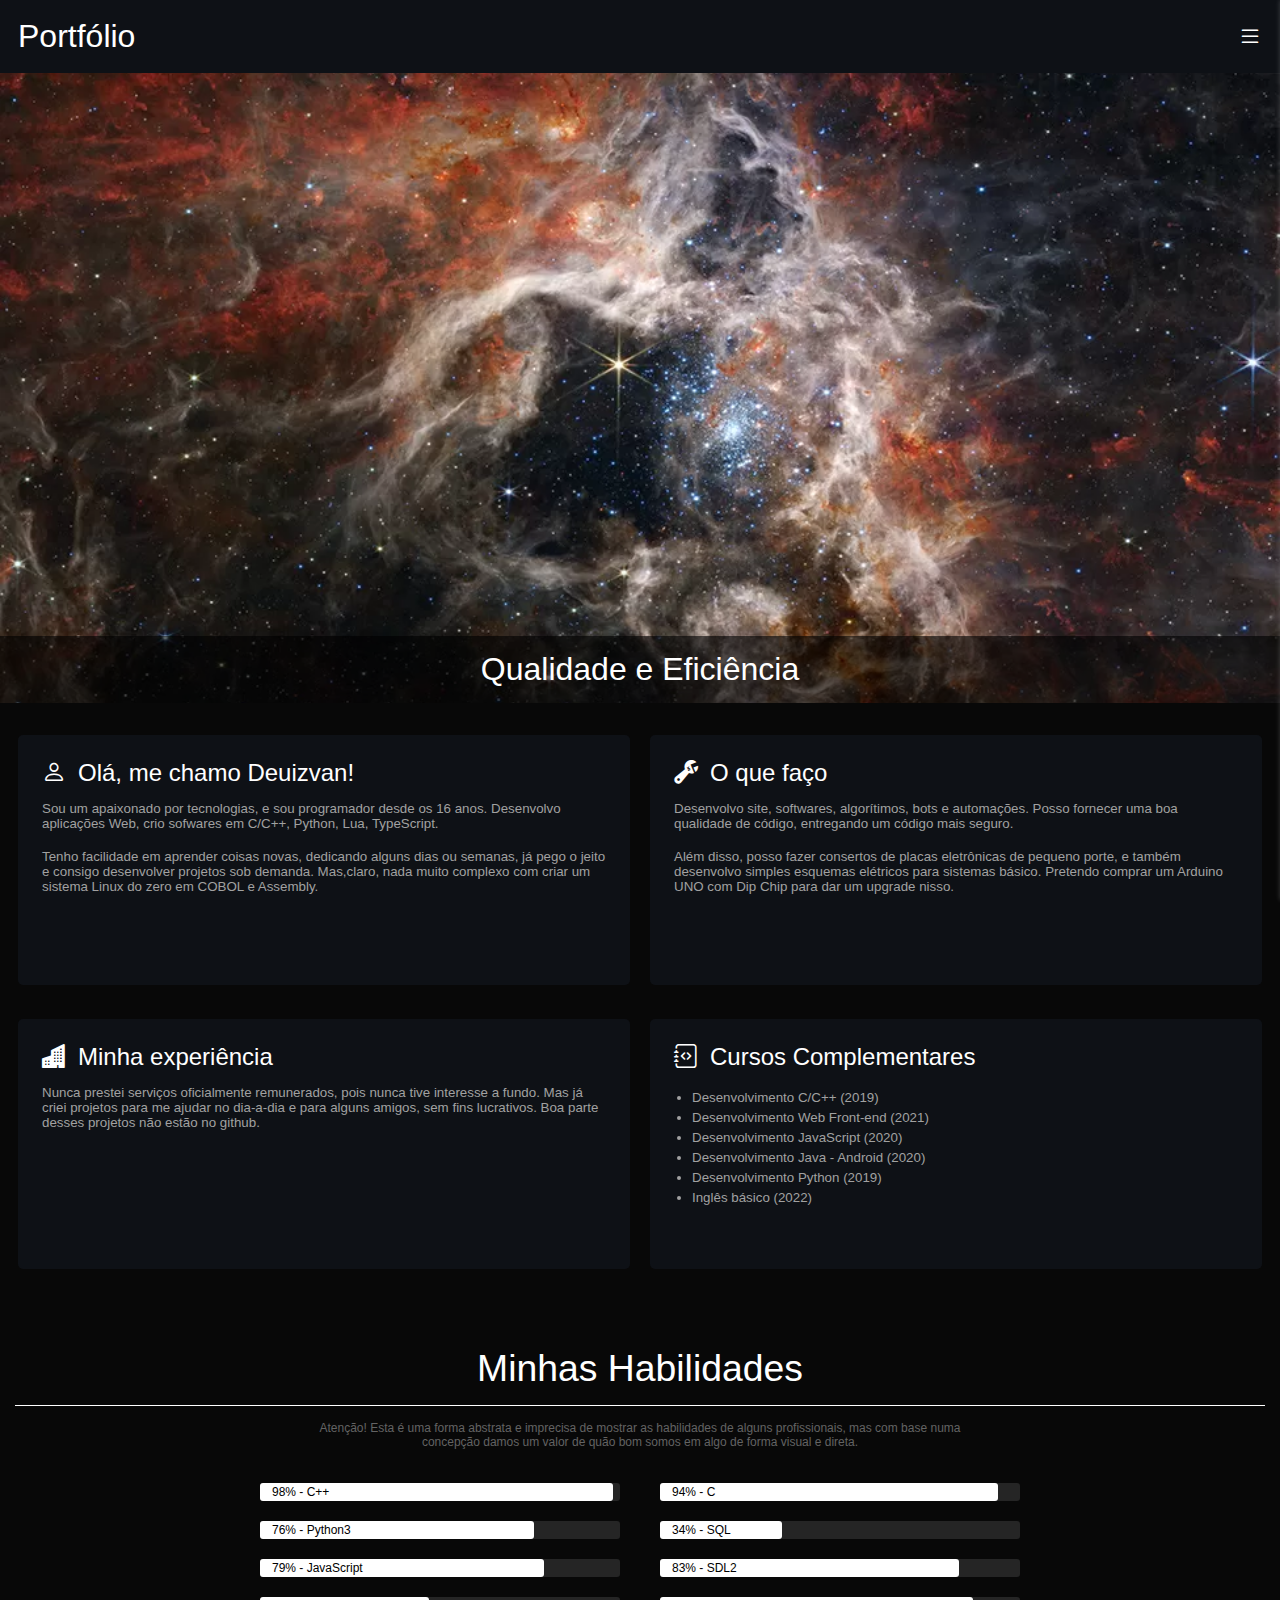
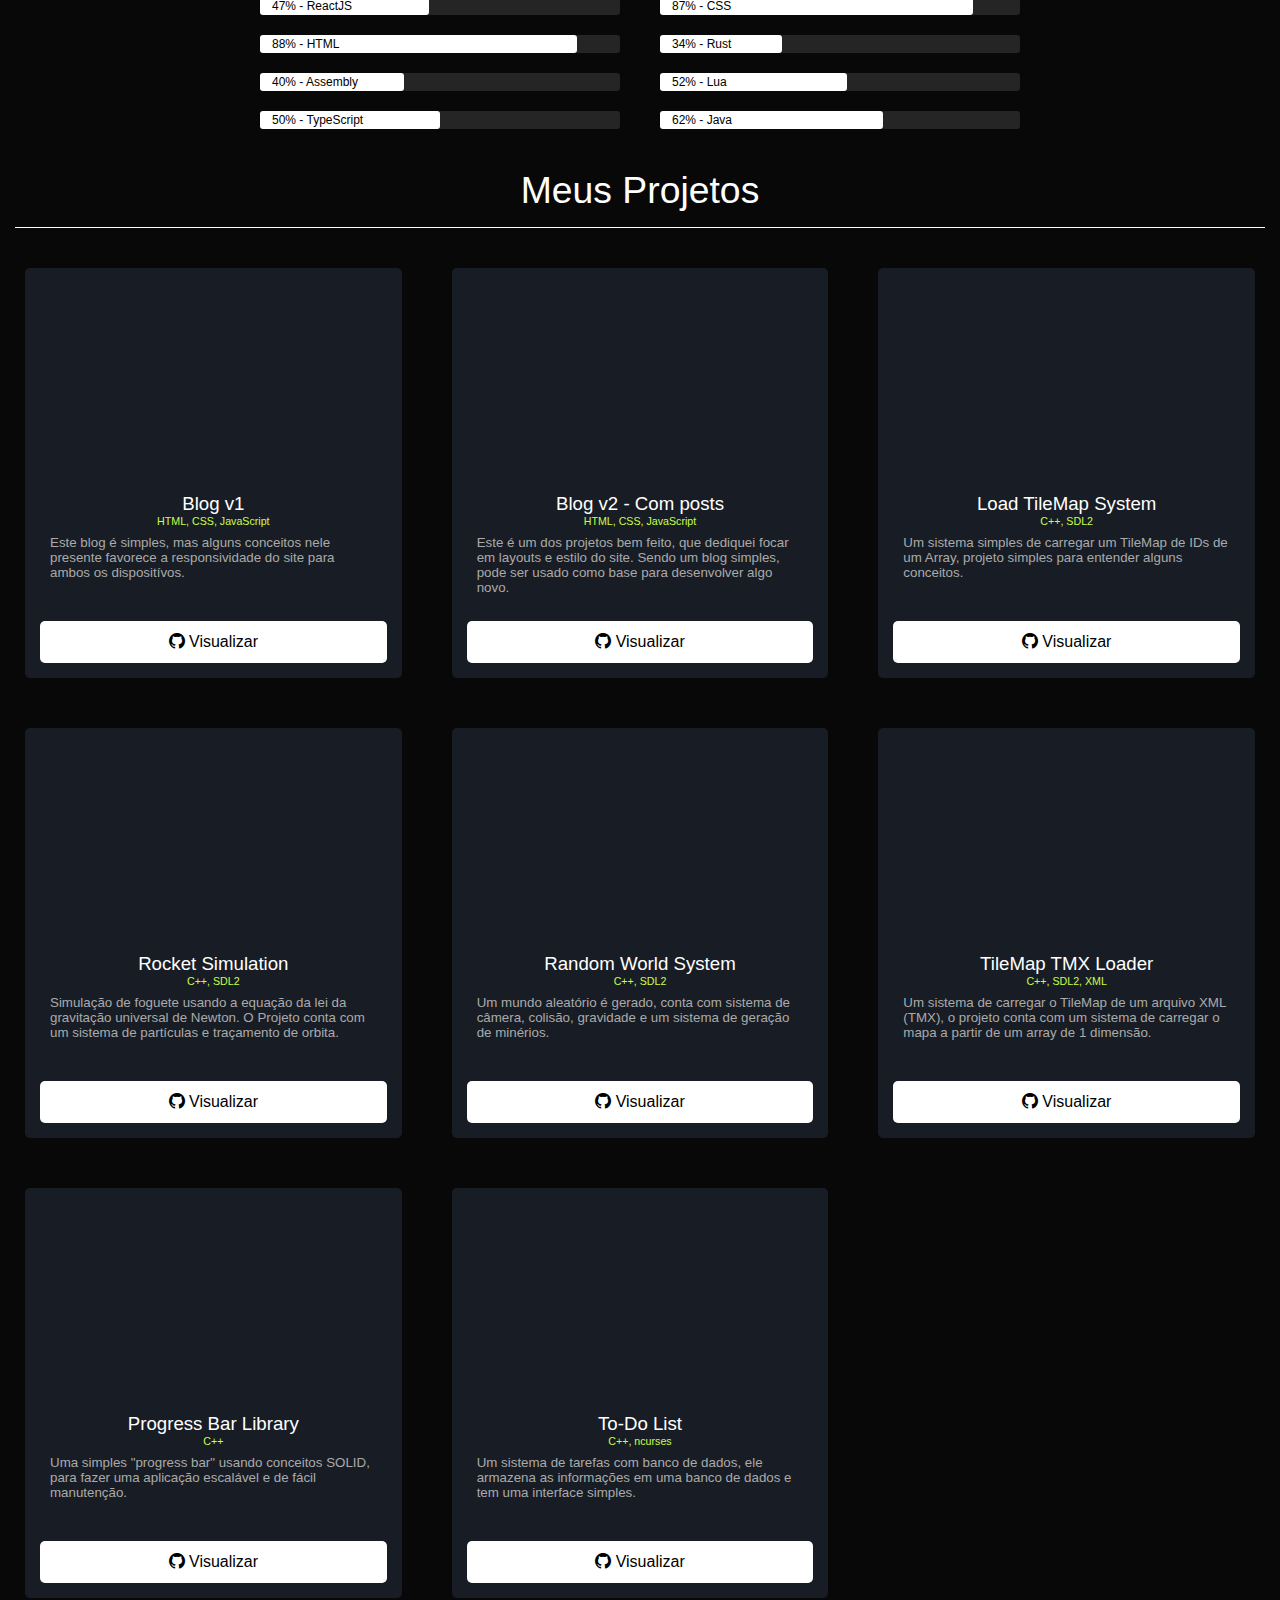
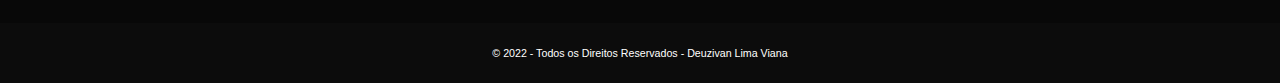
==== commit a213d664: "Add more courses" ====
--- a/index.html
+++ b/index.html
@@ -57,6 +57,7 @@
           <li>Desenvolvimento JavaScript (2020)</li>
           <li>Desenvolvimento Java - Android (2020)</li>
           <li>Desenvolvimento Python (2019)</li>
+          <li>Inglês básico (2022)</li>
         </ul>
       </article>
     </div>
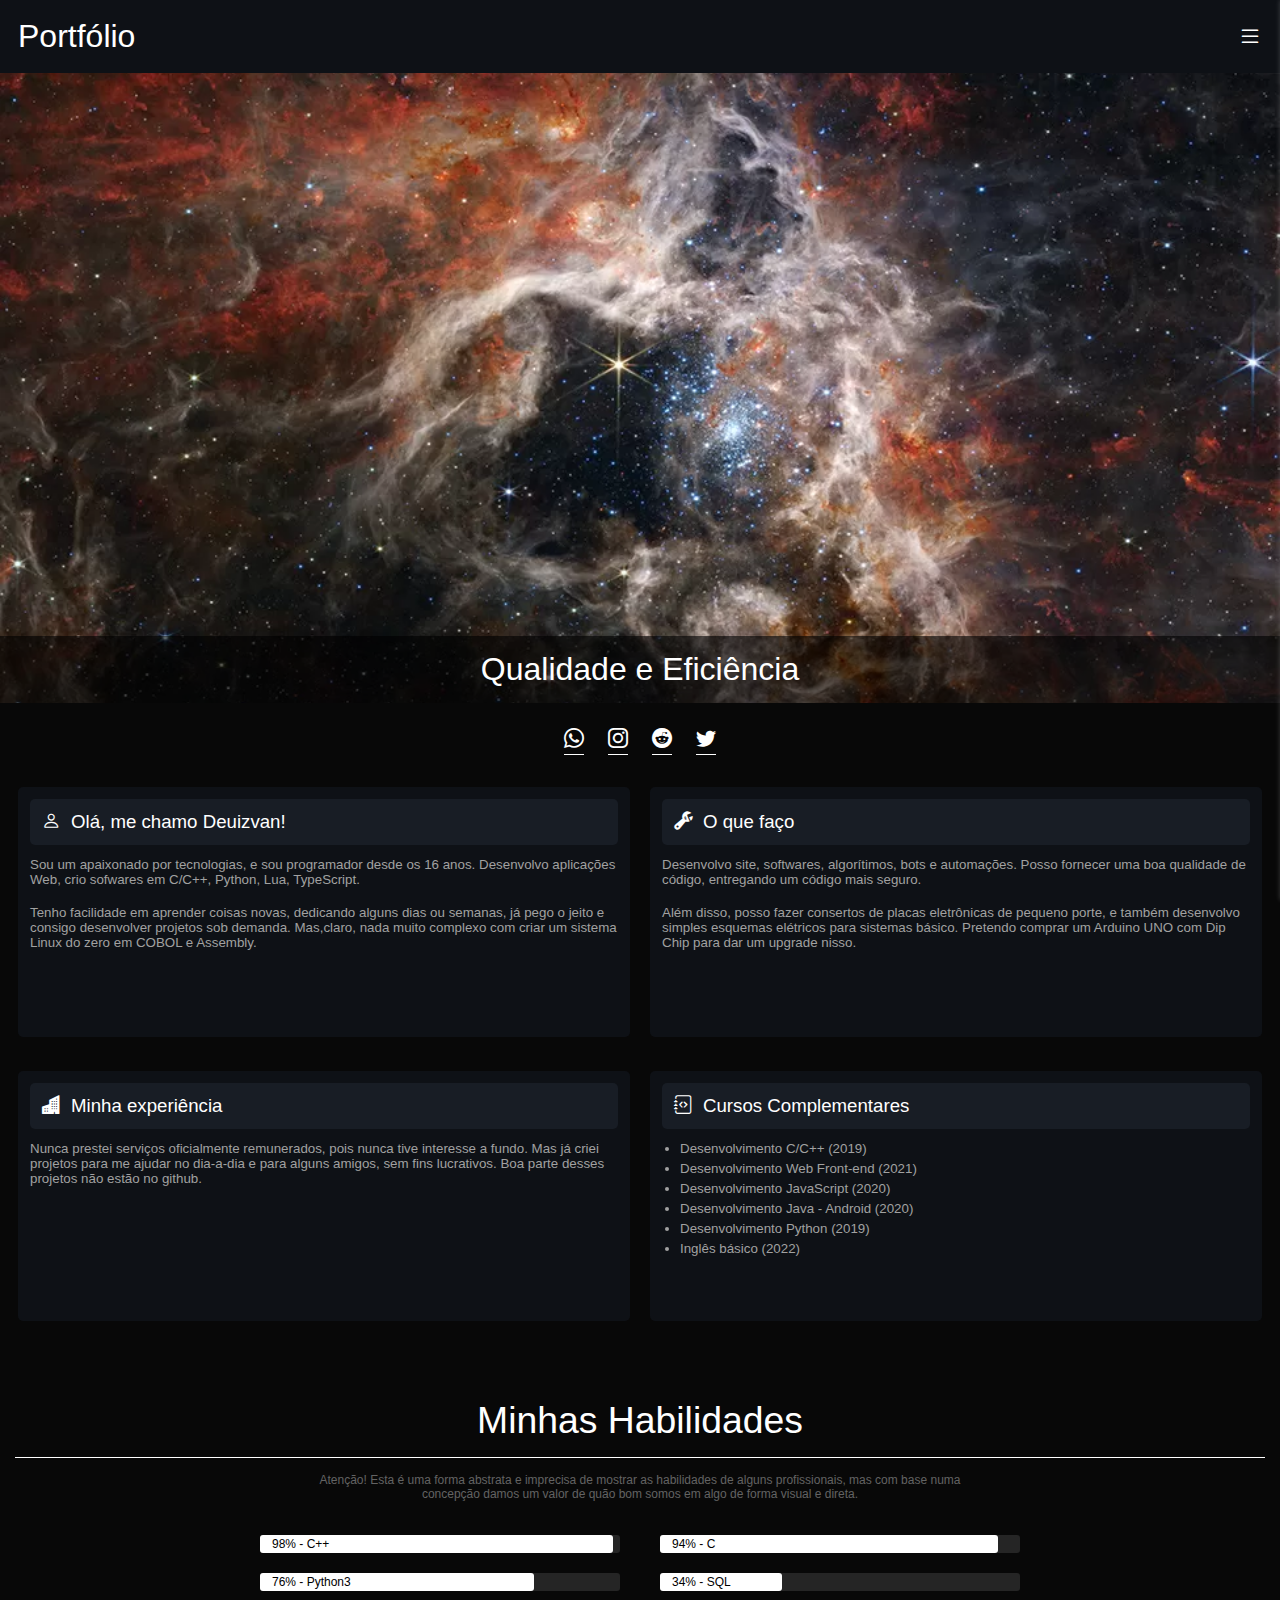
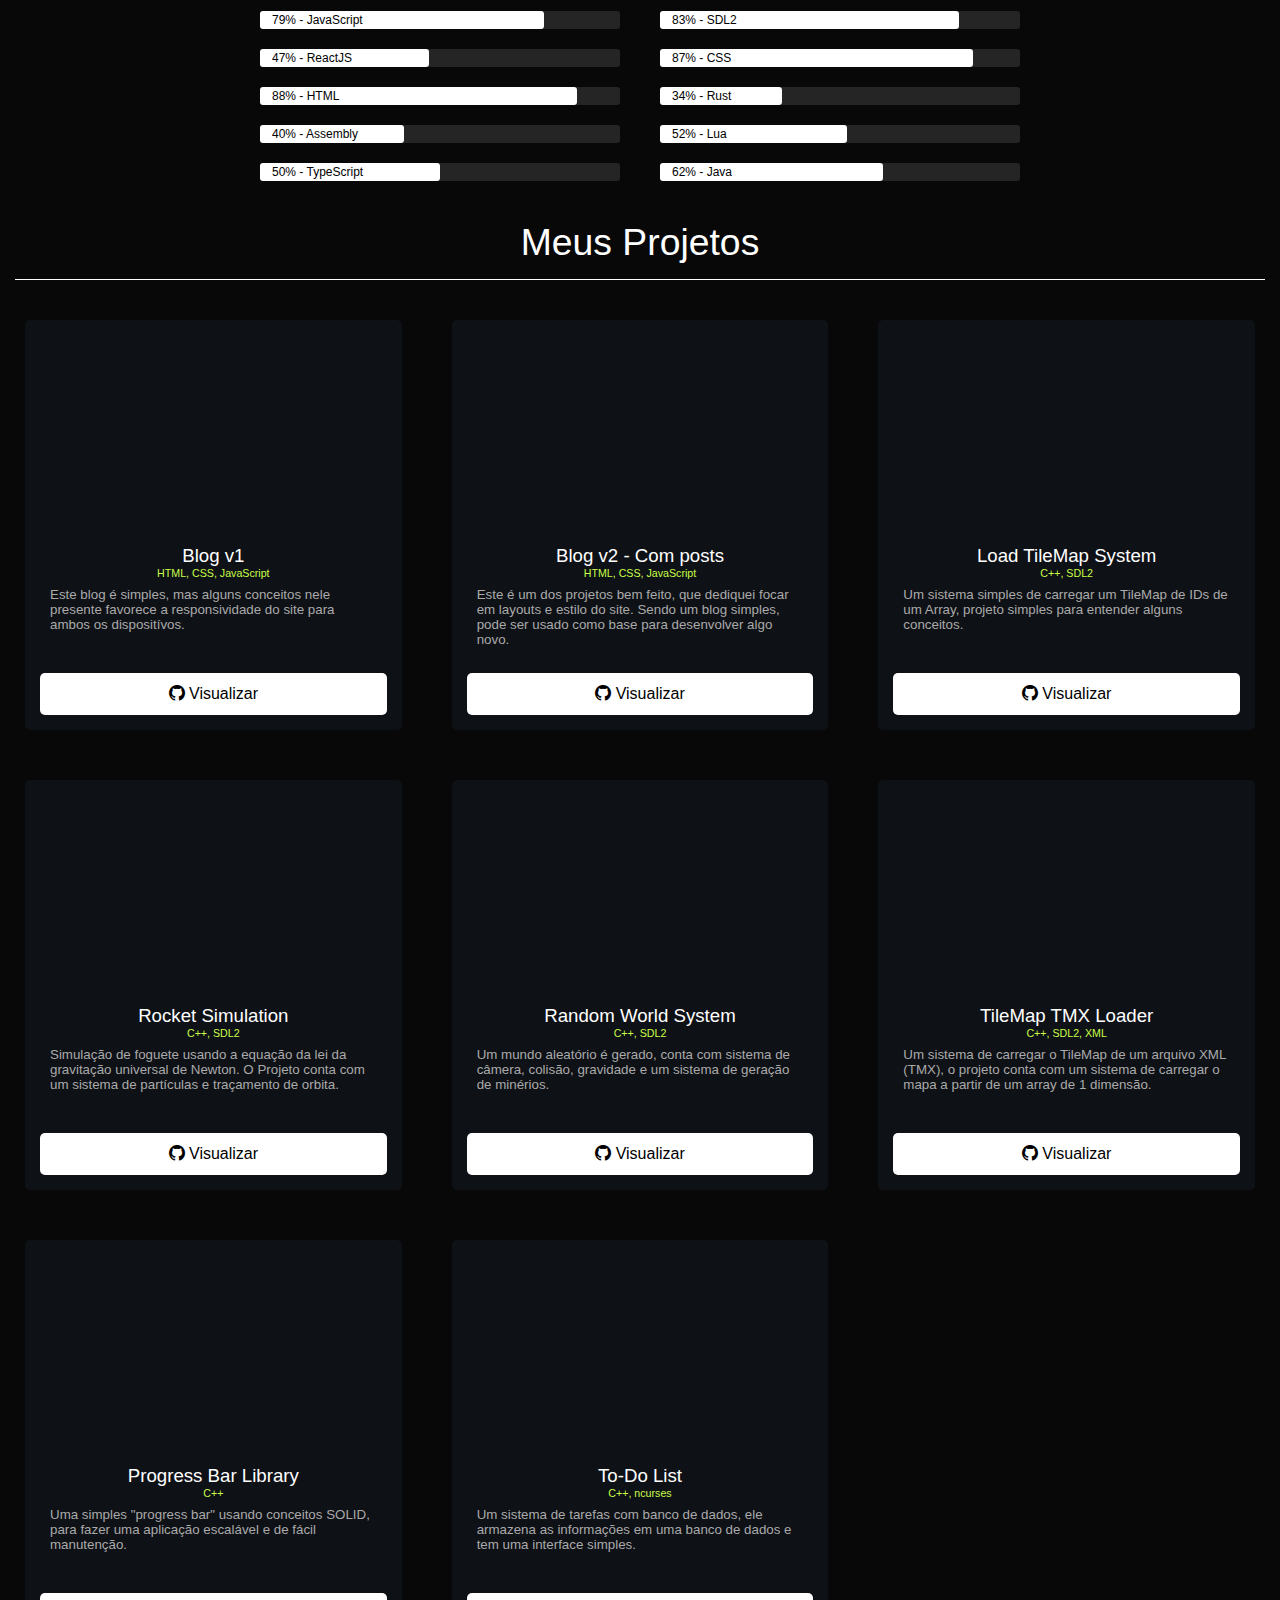
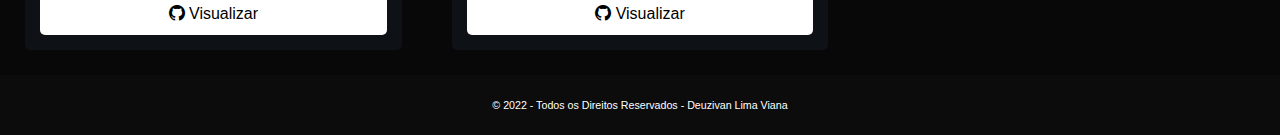
==== commit ba5cfa64: "add contact list" ====
--- a/index.html
+++ b/index.html
@@ -24,6 +24,16 @@
     <div class="banner">
       <h1>Qualidade e Eficiência</h1>
     </div>
+
+    <div class="contacts">
+      <ul>
+        <li><a href="#"><i class="bi bi-whatsapp"></i></a></li>
+        <li><a href="#"><i class="bi bi-instagram"></i></a></li>
+        <li><a href="#"><i class="bi bi-reddit"></i></a></li>
+        <li><a href="#"><i class="bi bi-twitter"></i></a></li>
+      </ul>
+    </div>
+
     <div class="presentation">
       <article>
         <h1><i class="bi bi-person"></i>Olá, me chamo Deuizvan!</h1>
--- a/css/style.css
+++ b/css/style.css
@@ -45,19 +45,22 @@
   width: 100%;
 }
 .presentation article h1 .bi {
-  padding-right: 12px;
+  margin-right: 10px;
 }
 .presentation article h1 {
+  border-radius: 5px;
+  background-color: #181d25;
   font-weight: 450;
-  font-size: 18pt;
+  font-size: 14pt;
   color: #ffffff;
-  font-weight: 380;
-  padding-bottom: 14px;
+  padding: 12px;
+  font-weight: 380;
+  margin-bottom: 12px;
 }
 .presentation article {
   background-color: #0E1116;
   border-radius: 5px;
-  padding: 24px;
+  padding: 12px;
   margin-top: 14px;
   min-height: 250px;
 }
@@ -80,7 +83,7 @@
 /* ------------- Card Project */
 .card-project {
   margin: 25px;
-  background-color: #181D25;
+  background-color: #0E1116;
   padding: 15px;
   border-radius: 5px;
 }
@@ -261,4 +264,21 @@
   .side-menu .options .option a {
     width: 30vw;
   }
+}
+
+.contacts ul li a {
+  color: white;
+  text-decoration: none;
+  font-size: 20px;
+}
+.contacts ul li {
+  list-style: none;
+  border-bottom: 1px solid white;
+  padding-bottom: 4px;
+}
+.contacts ul {
+  display: flex;
+  margin-top:24px;
+  justify-content: center;
+  column-gap: 24px;
 }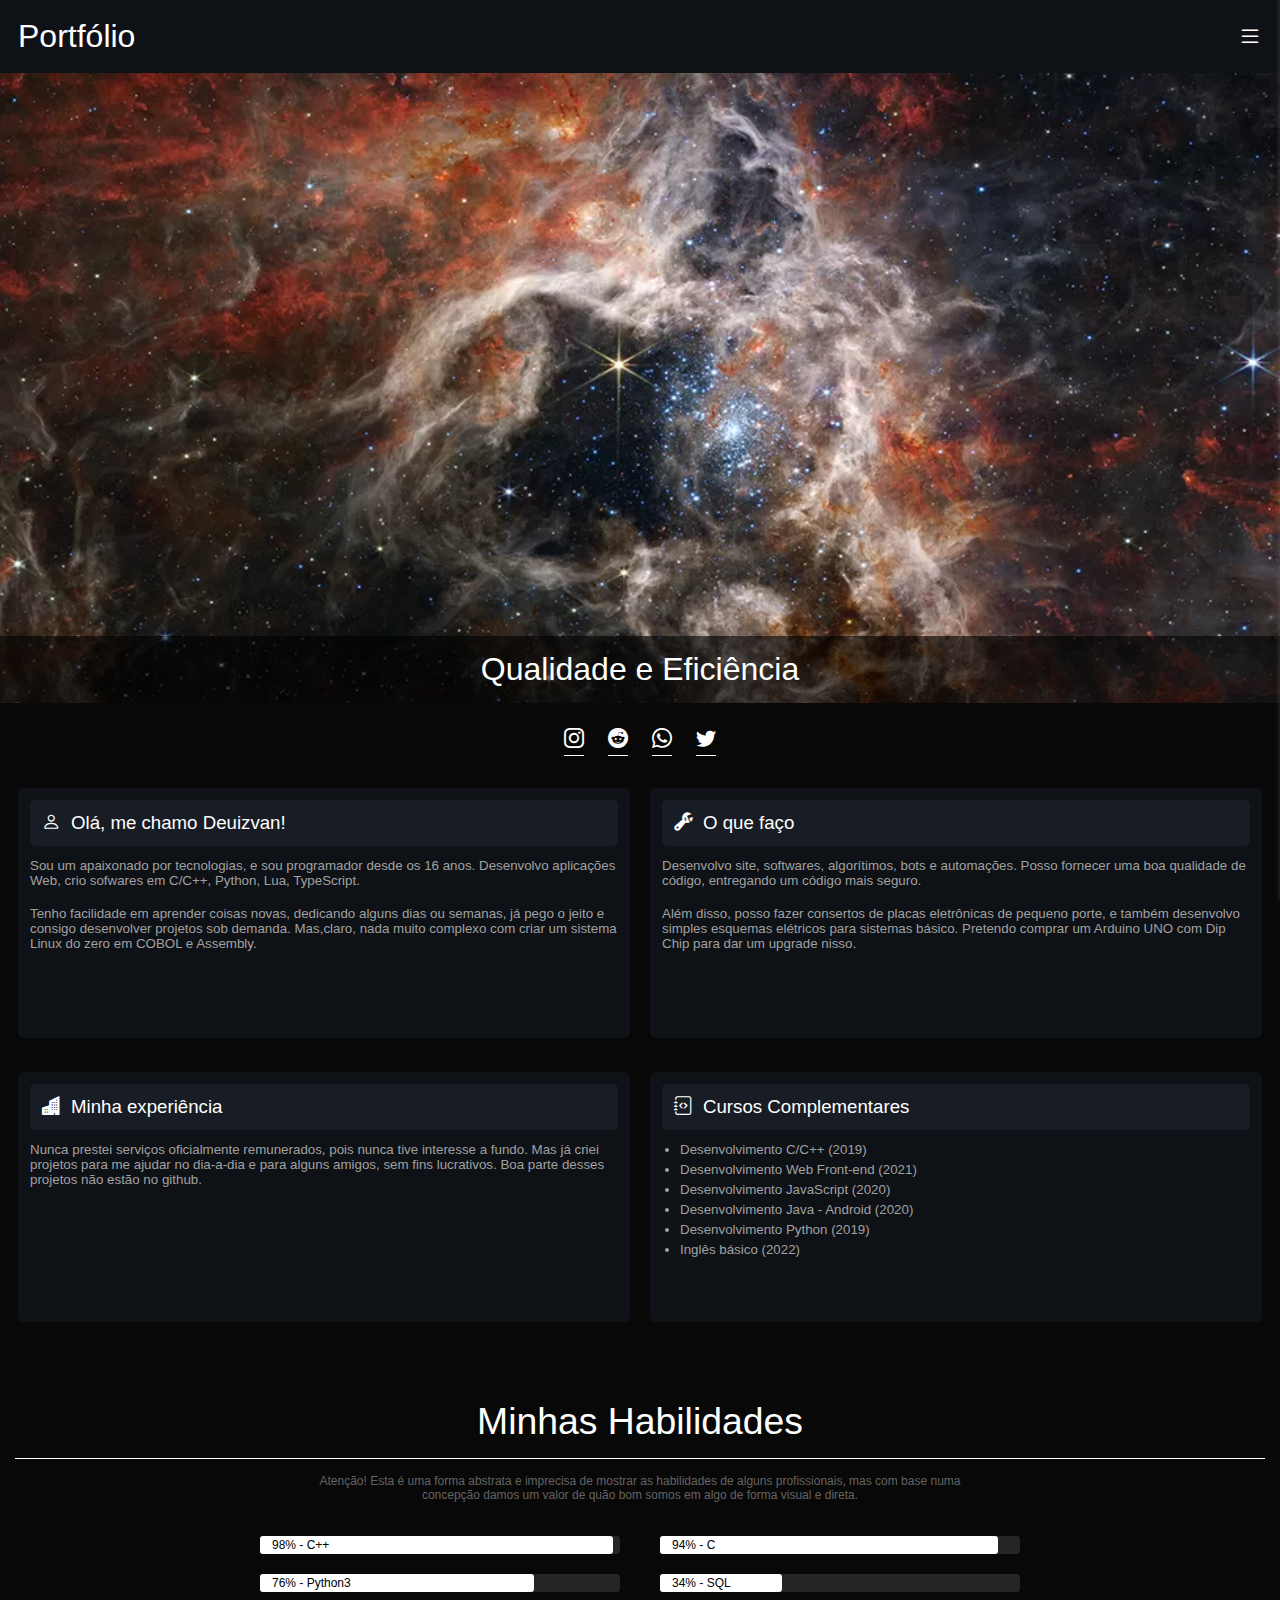
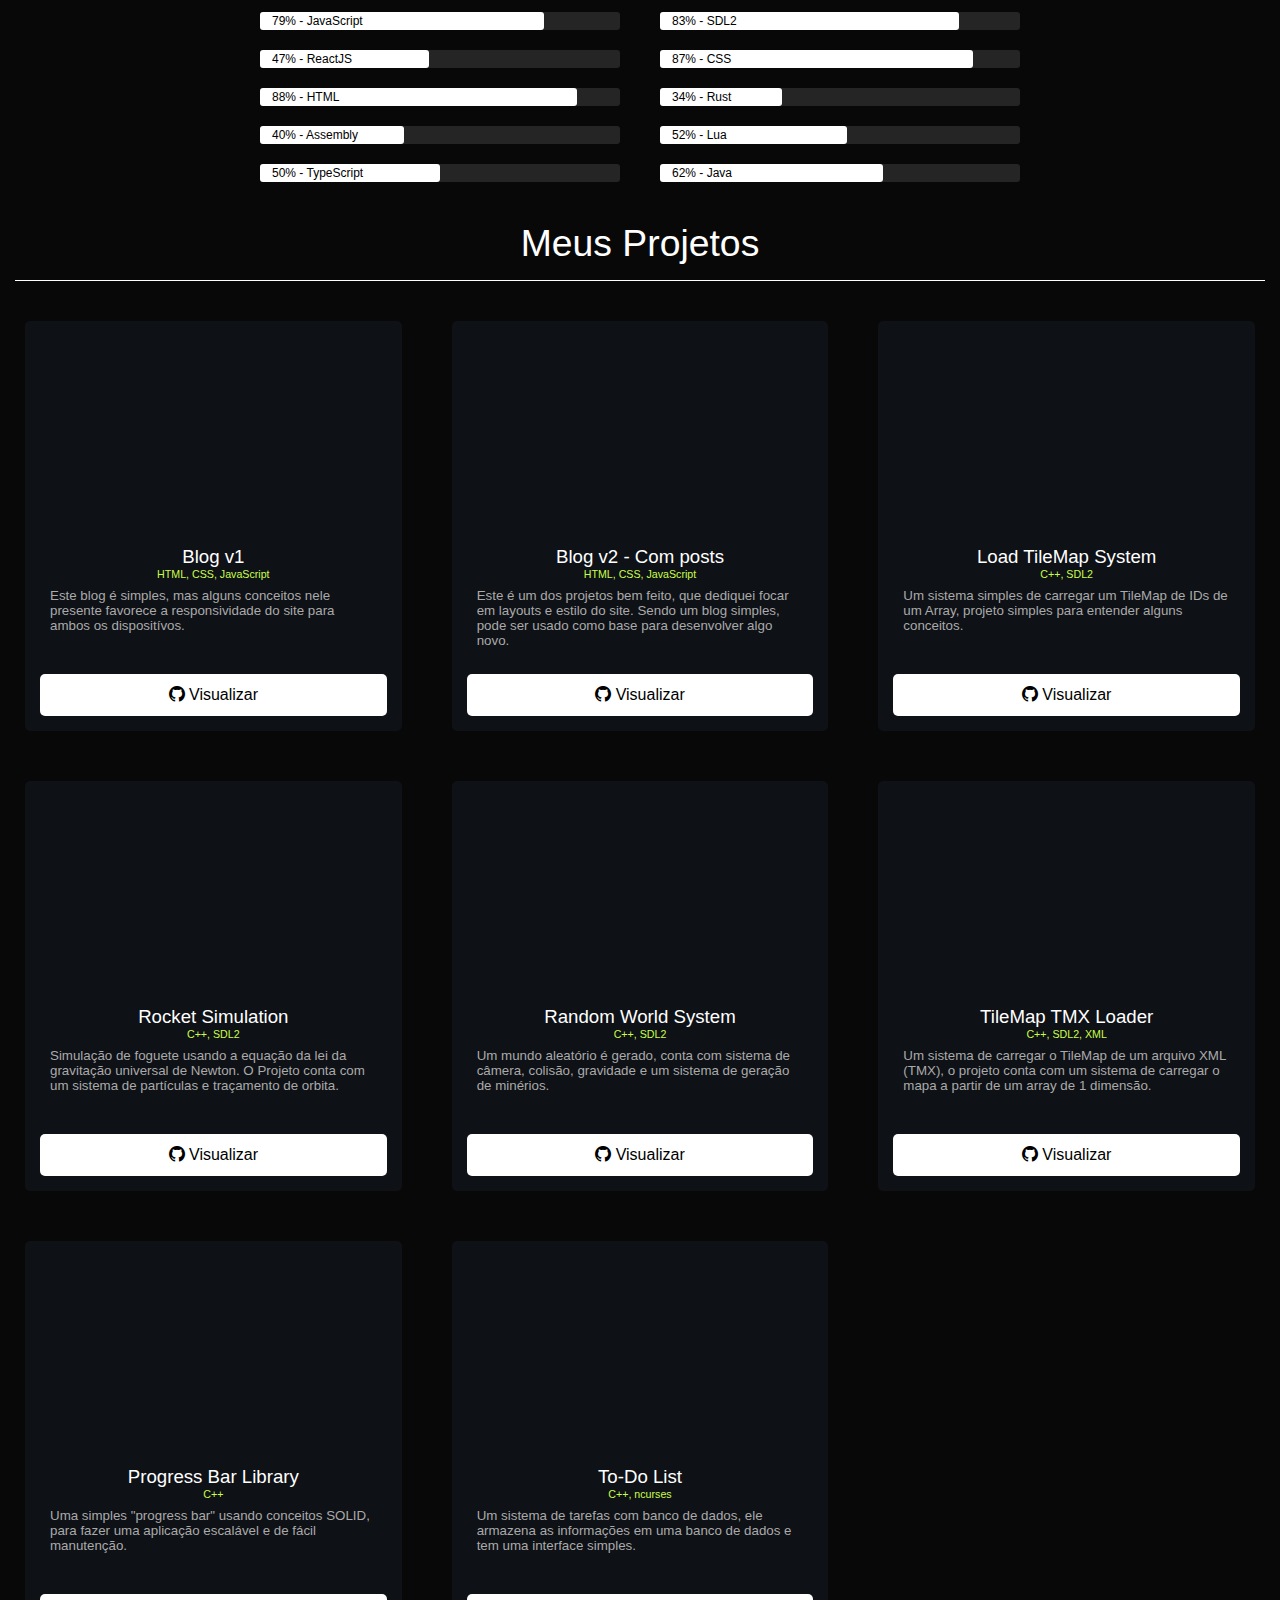
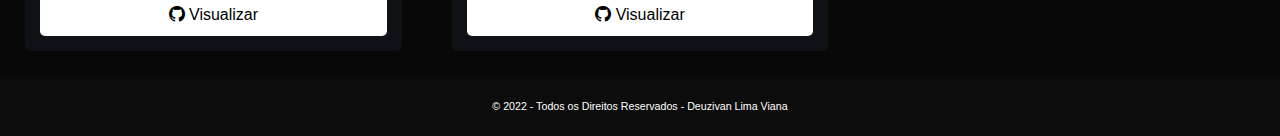
==== commit e3e2957e: "add links on href" ====
--- a/index.html
+++ b/index.html
@@ -27,10 +27,10 @@
 
     <div class="contacts">
       <ul>
+        <li><a href="https://www.instagram.com/dlvxk_/"><i class="bi bi-instagram"></i></a></li>
+        <li><a href="https://www.reddit.com/user/Xnork"><i class="bi bi-reddit"></i></a></li>
         <li><a href="#"><i class="bi bi-whatsapp"></i></a></li>
-        <li><a href="#"><i class="bi bi-instagram"></i></a></li>
-        <li><a href="#"><i class="bi bi-reddit"></i></a></li>
-        <li><a href="#"><i class="bi bi-twitter"></i></a></li>
+        <li><a href="https://twitter.com/_xnork_"><i class="bi bi-twitter"></i></a></li>
       </ul>
     </div>
 
--- a/css/style.css
+++ b/css/style.css
@@ -274,7 +274,7 @@
 .contacts ul li {
   list-style: none;
   border-bottom: 1px solid white;
-  padding-bottom: 4px;
+  padding-bottom: 5px;
 }
 .contacts ul {
   display: flex;
